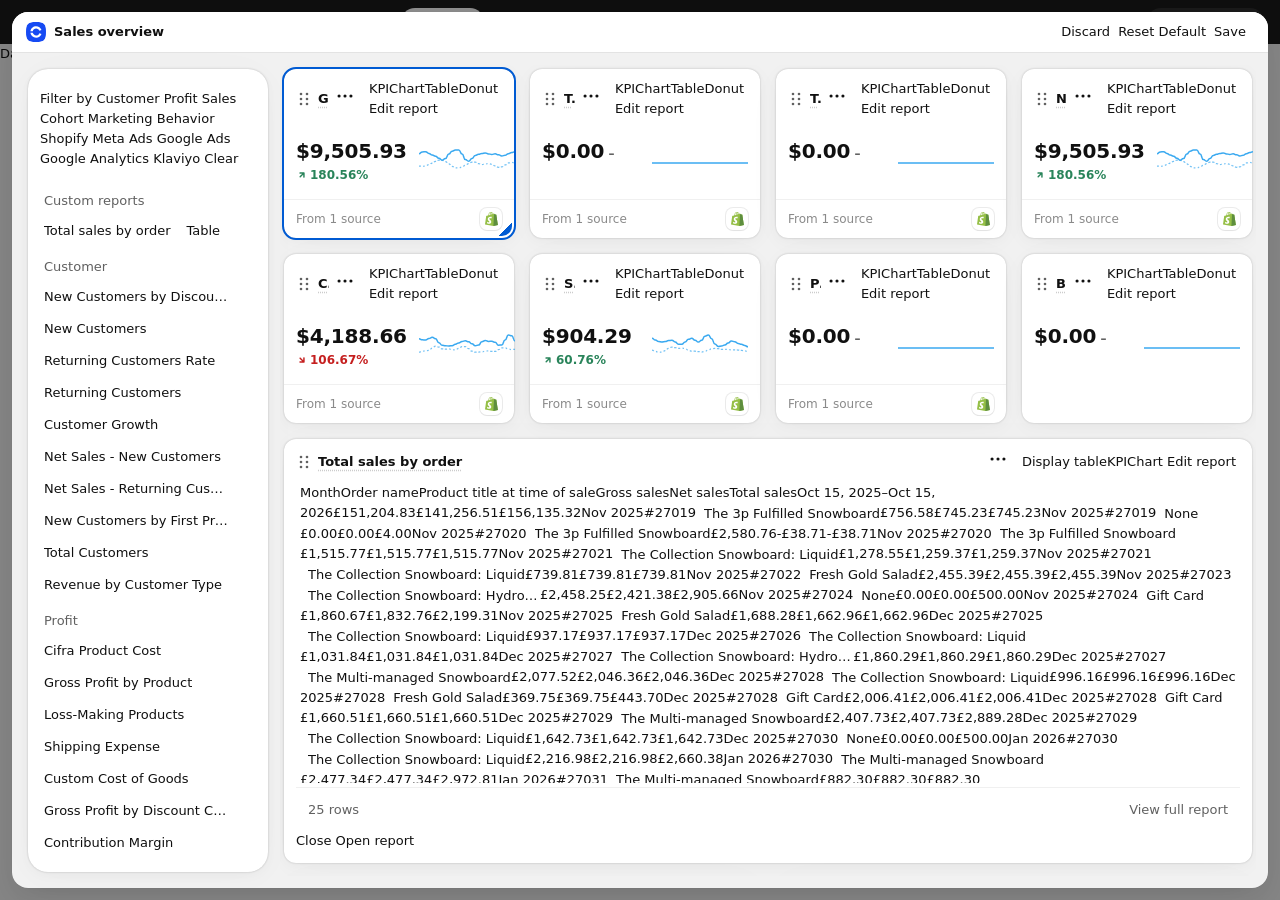
==== customize.html @ 4ffa0578 "Prototipo ENG-2308: widget Display table en dashboard Widget de tabla para custom reports con Polari" ====
<!doctype html>
<html lang="en">
<head>
<meta charset="utf-8">
<meta name="viewport" content="width=device-width, initial-scale=1">
<title>Dashboard · Customize</title>
<meta name="shopify-api-key" content="prototype">
<script src="https://cdn.shopify.com/shopifycloud/polaris-2.0-rc.js"></script>
<link rel="stylesheet" href="shared/cifra.css">
<link rel="stylesheet" href="shared/table-widget.css">
<script src="shared/cifra.js" defer></script>
<script src="shared/report-data.js" defer></script>
<script src="shared/table-widget.js" defer></script>
</head>
<body class="no-fade">

<!--
  ENG-2308 · Basado en el prototipo dashboard-customize.html.
  Nuevo: grupo "Custom reports" en la biblioteca con "Total sales by order" (visualización Display table).
  Al soltarlo en el grid se crea un widget de tabla; el menú "…" ofrece "Display table" solo para reportes
  configurados como tabla. El resize del widget cambia en vivo cuántas columnas se muestran (mínimo 4).
  En el editor el widget es solo preview (25 filas): no se abre s-modal porque el editor ya es un max modal.

  Pantalla: Dashboards › Customize (se abre desde el botón "Customize" del dashboard)
  En la app es un editor a pantalla completa → en 2.0 corresponde a un App Bridge max modal
  (ui-modal variant="max" + ui-title-bar con Discard / Reset Default / Save). Aquí se simula con un overlay.

  Nativo → s-search-field, s-button, s-popover + s-choice-list (filtro), s-menu por widget (Visualization / Edit report).
  Custom → panel de biblioteca con grupos y preview al hover, grid de 12 columnas, drag & drop (agregar y reordenar),
           resize por columnas, slots vacíos, estado seleccionado.

  Prototipo funcional: arrastra un reporte de la izquierda al grid, reordena con el ⠿, cambia el ancho con la esquina
  azul del widget seleccionado, quita con ✕, cambia la visualización desde "…". Save/Discard se activan al cambiar algo.
-->
<s-page heading="Sales overview" inlineSize="large">
  <s-link slot="breadcrumb-actions" href="index.html">Dashboards</s-link>
  <s-text color="subdued">Editor abierto encima del dashboard. Ciérralo con ✕ para volver.</s-text>
</s-page>

<div class="c-editor" role="dialog" aria-modal="true" aria-label="Customize Sales overview" data-custom="Dashboard editor (App Bridge max modal)">
  <div class="c-editor__frame">
    <div class="c-editor__bar">
      <div class="c-editor__title"><span class="c-editor__appicon" aria-hidden="true">C</span>Sales overview</div>
      <s-button id="btn-discard" disabled>Discard</s-button>
      <s-button id="btn-reset">Reset Default</s-button>
      <s-button id="btn-save" variant="primary" disabled>Save</s-button>
      <s-button variant="tertiary" icon="x" accessibilityLabel="Close" href="index.html"></s-button>
    </div>

    <div class="c-editor__body">
      <!-- Biblioteca de reportes -->
      <aside class="c-library" aria-label="Reports" data-custom="ReportLibrary">
        <div class="c-library__head">
          <s-search-field id="lib-search" label="Search reports" labelAccessibilityVisibility="exclusive" placeholder="Search"></s-search-field>
          <s-button icon="filter" accessibilityLabel="Filter reports" commandFor="lib-filter"></s-button>
          <s-popover id="lib-filter">
            <s-box padding="base">
              <s-stack gap="base">
                <s-text fontWeight="semibold">Filter by</s-text>
                <s-choice-list label="Categories" name="cat" multiple>
                  <s-choice value="customer">Customer</s-choice>
                  <s-choice value="profit">Profit</s-choice>
                  <s-choice value="sales">Sales</s-choice>
                  <s-choice value="cohort">Cohort</s-choice>
                  <s-choice value="marketing">Marketing</s-choice>
                  <s-choice value="behavior">Behavior</s-choice>
                </s-choice-list>
                <s-choice-list label="Data sources" name="src" multiple>
                  <s-choice value="shopify">Shopify</s-choice>
                  <s-choice value="meta">Meta Ads</s-choice>
                  <s-choice value="google-ads">Google Ads</s-choice>
                  <s-choice value="ga4">Google Analytics</s-choice>
                  <s-choice value="klaviyo">Klaviyo</s-choice>
                </s-choice-list>
                <s-stack direction="inline"><s-button variant="tertiary">Clear</s-button></s-stack>
              </s-stack>
            </s-box>
          </s-popover>
        </div>
        <div class="c-library__list" id="lib-list"></div>
      </aside>

      <!-- Grid -->
      <div class="c-canvasgrid" id="grid" data-custom="DashboardGrid (12 cols)"></div>
    </div>
  </div>
</div>

<div class="c-preview" id="preview" hidden role="tooltip"></div>

<script>
(function () {
  // ---------------------------------------------------------------- datos
  const LIBRARY = {
    'Custom reports': ['Total sales by order'],
    Customer: ['New Customers by Discount Code', 'New Customers', 'Returning Customers Rate', 'Returning Customers', 'Customer Growth', 'Net Sales - New Customers', 'Net Sales - Returning Customers', 'New Customers by First Product', 'Total Customers', 'Revenue by Customer Type'],
    Profit: ['Cifra Product Cost', 'Gross Profit by Product', 'Loss-Making Products', 'Shipping Expense', 'Custom Cost of Goods', 'Gross Profit by Discount Code', 'Contribution Margin'],
    Sales: ['Net Revenue', 'Gross Sales - Returning Customers', 'Discount Code Performance', 'AOV - Returning Customers', 'Average Units Per Order', 'Total Sales over Time', 'AOV - New Customers', 'Top Products', 'Total Returned Items', 'Total Ordered Items', 'Total Refunds', 'Net Sales by Discount Code', 'Returns & Refunds', 'Net Sales by Product Type'],
    Cohort: ['Customer Retention Cohorts', 'Customer LTV Cohorts'],
    Marketing: ['Meta Ads ROAS', 'Google Ads ROAS', 'New Customer Acquisition Cost', 'Klaviyo Campaigns', 'Klaviyo Events', 'Meta Ad Spend', 'Google Ads CPC', 'Customer Acquisition Cost (CAC)', 'Blended ROAS', 'Google Ads Conversions', 'Google Ads Clicks', 'Marketing Efficiency', 'Google Ads Spend'],
    Behavior: ['GA4 Engaged Sessions', 'GA4 Sessions', 'GA4 Bounce Rate'],
  };
  const DESCRIPTIONS = {
    'New Customers': 'Total number of customers who made their first purchase within the date range',
    'Returning Customers': 'Customers who placed more than one order within the date range',
    'Blended ROAS': 'Revenue divided by total ad spend across all connected ad platforms',
    'Top Products': 'Products ranked by net sales within the date range',
    'Total sales by order': 'Custom report · Display table. 8 metrics grouped by month, sale ID, order and product',
  };
  // Custom reports guardados con visualización "Display table"
  const TABLE_REPORTS = new Set(['Total sales by order']);
  const newWidget = (t) => TABLE_REPORTS.has(t)
    ? { id: ++uid, t, type: 'displayTable', tableReport: true, span: 8 }
    : { id: ++uid, t, v: '—', d: '', dir: 'flat', type: 'kpi', span: 3, seed: 30 + uid };

  const DEFAULT = [
    { t: 'Gross Sales', v: '$9,505.93', d: '↗ 180.56%', dir: 'up', type: 'kpi', span: 3, seed: 1 },
    { t: 'Total Discounts', v: '$0.00', d: '–', dir: 'flat', type: 'kpi', span: 3, flat: true },
    { t: 'Total Returns', v: '$0.00', d: '–', dir: 'flat', type: 'kpi', span: 3, flat: true },
    { t: 'Net Sales', v: '$9,505.93', d: '↗ 180.56%', dir: 'up', type: 'kpi', span: 3, seed: 1 },
    { t: 'Cost of Goods', v: '$4,188.66', d: '↘ 106.67%', dir: 'down', type: 'kpi', span: 3, seed: 3 },
    { t: 'Shipping Charged', v: '$904.29', d: '↗ 60.76%', dir: 'up', type: 'kpi', span: 3, seed: 5 },
    { t: 'Payment Gateway Fees', v: '$0.00', d: '–', dir: 'flat', type: 'kpi', span: 3, flat: true },
    { t: 'Blended Ad Spend', v: '$0.00', d: '–', dir: 'flat', type: 'kpi', span: 3, flat: true, nosource: true },
    { t: 'Total sales by order', type: 'displayTable', tableReport: true, span: 12 },
    { t: 'Gross Profit', v: '$5,317.28', d: '↗ 290.56%', dir: 'up', type: 'kpi', span: 6, seed: 7 },
    { t: 'Net Profit', v: '-$58,706.44', d: '↗ 7.02%', dir: 'up', type: 'kpi', span: 6, seed: 9 },
    { t: 'Gross Profit Margin', v: '55.9%', d: '↗ 39.40%', dir: 'up', type: 'chart', span: 6, seed: 11, suffix: '%' },
    { t: 'Net Profit Margin', v: '-617.5%', d: '↗ 66.86%', dir: 'up', type: 'chart', span: 6, seed: 13, suffix: '%' },
    { t: 'Discounts by Code', type: 'empty', span: 4 },
    { t: 'Payment Fees by Gateway', type: 'donut', span: 4, donut: [] },
    { t: 'Expenses by Category', v: '', d: '↗ 0.74%', dir: 'up', type: 'donut', span: 4, donut: [['payroll', 42572.71], ['rent', 11581.65], ['other', 8164.63], ['warehouse storage', 1011], ['software', 693.72]] },
  ];

  let state = JSON.parse(JSON.stringify(DEFAULT));
  let selected = 0;
  let uid = 0;
  let tables = [];
  state.forEach((w) => { w.id = ++uid; });

  const grid = document.getElementById('grid');
  const btnSave = document.getElementById('btn-save');
  const btnDiscard = document.getElementById('btn-discard');

  function setDirty(on) {
    btnSave.disabled = !on; btnDiscard.disabled = !on;
    if (on) { btnSave.removeAttribute('disabled'); btnDiscard.removeAttribute('disabled'); }
    else { btnSave.setAttribute('disabled', ''); btnDiscard.setAttribute('disabled', ''); }
  }

  const grip = '<svg width="10" height="14" viewBox="0 0 10 14" aria-hidden="true"><g fill="currentColor"><circle cx="2" cy="2" r="1.3"/><circle cx="8" cy="2" r="1.3"/><circle cx="2" cy="7" r="1.3"/><circle cx="8" cy="7" r="1.3"/><circle cx="2" cy="12" r="1.3"/><circle cx="8" cy="12" r="1.3"/></g></svg>';

  // ---------------------------------------------------------------- render
  function body(w) {
    const delta = w.d ? `<span class="c-delta c-delta--${w.dir}">${w.d}</span>` : '';
    if (w.type === 'displayTable') return `<div data-tw-slot="${w.id}"></div>`;
    if (w.type === 'empty' || (w.type === 'donut' && w.donut && !w.donut.length)) return `<div class="c-chart-empty">No data found for this date range</div>`;
    if (w.type === 'donut') return `<div style="text-align:center;margin-bottom:4px">${delta}</div><span data-donut='${JSON.stringify(w.donut || [["A", 60], ["B", 25], ["C", 15]])}'></span>`;
    if (w.type === 'table') return `<s-table><s-table-header-row><s-table-header listSlot="primary">Day</s-table-header><s-table-header format="numeric">${w.t}</s-table-header></s-table-header-row><s-table-body>
        <s-table-row><s-table-cell>Oct 11</s-table-cell><s-table-cell>${w.v || '—'}</s-table-cell></s-table-row>
        <s-table-row><s-table-cell>Oct 10</s-table-cell><s-table-cell>—</s-table-cell></s-table-row>
        <s-table-row><s-table-cell>Oct 9</s-table-cell><s-table-cell>—</s-table-cell></s-table-row></s-table-body></s-table>`;
    if (w.type === 'chart') return `<div class="c-row" style="margin-bottom:4px"><span class="c-kpi__value c-kpi__value--large">${w.v || '—'}</span>${delta}</div>
        <span data-line="rand:${w.seed || 21}:30:45:35" data-prev="rand:${(w.seed || 21) + 1}:30:30:30" data-labels='["Sep 12","Sep 27","Oct 11"]' data-suffix="${w.suffix || ''}"></span>`;
    const spark = w.flat ? '[0,0,0,0,0,0,0,0]' : `rand:${w.seed || 21}`;
    return `<div class="c-kpi__row"><span><span class="c-kpi__value">${w.v || '—'}</span> ${delta}</span><span data-spark="${spark}"${w.flat ? '' : ` data-prev="rand:${(w.seed || 21) + 1}:30:60:30"`}></span></div>`;
  }

  function render() {
    grid.innerHTML = state.map((w, i) => `
      <article class="c-widget" style="--span:${w.span}" data-i="${i}" aria-selected="${i === selected}" tabindex="0">
        <div class="c-widget__head">
          <span class="c-grip" data-grip title="Drag to reorder">${grip}</span>
          <h3 class="c-card__title">${w.t}</h3>
          <s-clickable commandFor="wmenu-${w.id}" accessibilityLabel="Widget options" padding="small-200" borderRadius="base"><i class="c-icon-mask c-icon-mask--menu-horizontal" aria-hidden="true"></i></s-clickable>
          <s-menu id="wmenu-${w.id}" accessibilityLabel="Widget options">
            <s-section heading="Visualization">
              ${(w.tableReport ? ['displayTable', 'kpi', 'chart'] : ['kpi', 'chart', 'table', 'donut']).map((v) => `<s-button data-viz="${v}" data-i="${i}" icon="${w.type === v ? 'check' : ''}">${{ kpi: 'KPI', chart: 'Chart', table: 'Table', donut: 'Donut', displayTable: 'Display table' }[v]}</s-button>`).join('')}
            </s-section>
            <s-section heading="Metrics">
              <s-button icon="chart-line" href="#">Edit report</s-button>
            </s-section>
          </s-menu>
          <s-button variant="tertiary" icon="x" accessibilityLabel="Remove ${w.t}" data-remove="${i}"></s-button>
        </div>
        <div class="c-widget__body">${body(w)}</div>
        ${w.type === 'empty' || w.type === 'displayTable' || (w.donut && !w.donut.length) || w.nosource ? '' : '<footer class="c-card__footer c-card__footer--source"><span class="c-card__sources">From 1 source</span><span class="c-source" data-source="shopify" role="img" aria-label="Shopify" title="Shopify"></span></footer>'}
        <span class="c-widget__resize" data-resize="${i}" title="Drag to resize"></span>
      </article>`).join('') + Array.from({ length: 60 }, () => '<span class="c-slot" aria-hidden="true"></span>').join('');

    tables.forEach((t) => t.destroy());
    tables = [...grid.querySelectorAll('[data-tw-slot]')].map((slot) => CifraTableWidget.mount(slot, { mode: 'A', editable: true }));
    grid.querySelectorAll('[data-spark]').forEach(CifraCharts.sparkline);
    grid.querySelectorAll('[data-line]').forEach(CifraCharts.lineChart);
    grid.querySelectorAll('[data-donut]').forEach(CifraCharts.donut);
    CifraAssets.hydrate(grid);
  }

  function renderLibrary(q = '') {
    const list = document.getElementById('lib-list');
    q = q.trim().toLowerCase();
    list.innerHTML = Object.entries(LIBRARY).map(([group, items]) => {
      const f = items.filter((n) => n.toLowerCase().includes(q));
      if (!f.length) return '';
      return `<div class="c-library__group">${group}</div>` + f.map((n) => `<div class="c-library__item" draggable="true" data-report="${n}" title="${n}"><span>${n}</span>${TABLE_REPORTS.has(n) ? '<s-badge icon="table">Table</s-badge>' : ''}<span class="c-grip">${grip}</span></div>`).join('');
    }).join('') || '<s-text color="subdued">No reports match.</s-text>';
  }

  // ---------------------------------------------------------------- interacción
  grid.addEventListener('click', (e) => {
    const rm = e.target.closest('[data-remove]');
    if (rm) { state.splice(+rm.dataset.remove, 1); selected = -1; setDirty(true); render(); return; }
    const viz = e.target.closest('[data-viz]');
    if (viz) { const w = state[+viz.dataset.i]; w.type = viz.dataset.viz; if (w.type === 'donut' && !w.donut) w.donut = [['Shopify', 70], ['Meta', 20], ['Google', 10]]; setDirty(true); render(); return; }
    const card = e.target.closest('.c-widget');
    if (card) { selected = +card.dataset.i; grid.querySelectorAll('.c-widget').forEach((c) => c.setAttribute('aria-selected', String(c === card))); }
  });

  // Reordenar (arrastrando desde el ⠿) y agregar desde la biblioteca
  let dragFrom = null;
  grid.addEventListener('pointerdown', (e) => {
    const g = e.target.closest('[data-grip]');
    if (g) g.closest('.c-widget').setAttribute('draggable', 'true');
  });
  grid.addEventListener('dragstart', (e) => {
    const card = e.target.closest('.c-widget');
    if (!card) return;
    dragFrom = +card.dataset.i; card.classList.add('is-dragging');
    e.dataTransfer.setData('text/plain', 'widget'); e.dataTransfer.effectAllowed = 'move';
  });
  grid.addEventListener('dragend', () => { grid.querySelectorAll('.c-widget').forEach((c) => { c.classList.remove('is-dragging', 'is-over'); c.removeAttribute('draggable'); }); dragFrom = null; grid.classList.remove('is-dropping'); });
  grid.addEventListener('dragover', (e) => {
    e.preventDefault();
    grid.classList.add('is-dropping');
    grid.querySelectorAll('.c-widget.is-over').forEach((c) => c.classList.remove('is-over'));
    const over = e.target.closest('.c-widget'); if (over) over.classList.add('is-over');
  });
  grid.addEventListener('dragleave', (e) => { if (!grid.contains(e.relatedTarget)) grid.classList.remove('is-dropping'); });
  grid.addEventListener('drop', (e) => {
    e.preventDefault(); grid.classList.remove('is-dropping');
    const over = e.target.closest('.c-widget');
    const to = over ? +over.dataset.i : state.length;
    const report = e.dataTransfer.getData('application/x-report');
    if (report) {
      state.splice(to, 0, newWidget(report));
      selected = to;
    } else if (dragFrom !== null && dragFrom !== to) {
      const [w] = state.splice(dragFrom, 1);
      state.splice(to > dragFrom ? to - 1 : to, 0, w);
      selected = state.indexOf(w);
    } else return;
    setDirty(true); render();
  });

  const lib = document.getElementById('lib-list');
  lib.addEventListener('dragstart', (e) => {
    const it = e.target.closest('[data-report]'); if (!it) return;
    e.dataTransfer.setData('application/x-report', it.dataset.report); e.dataTransfer.effectAllowed = 'copy';
    preview.hidden = true;
  });
  // Doble clic agrega al final (alternativa accesible al drag)
  lib.addEventListener('dblclick', (e) => {
    const it = e.target.closest('[data-report]'); if (!it) return;
    state.push(newWidget(it.dataset.report));
    selected = state.length - 1; setDirty(true); render();
    grid.lastElementChild && grid.querySelector(`[data-i="${selected}"]`).scrollIntoView({ block: 'nearest' });
  });

  // Preview al pasar el mouse
  const preview = document.getElementById('preview');
  lib.addEventListener('mouseover', (e) => {
    const it = e.target.closest('[data-report]'); if (!it) return;
    const n = it.dataset.report, r = it.getBoundingClientRect();
    preview.innerHTML = `<s-stack gap="small"><s-text fontWeight="semibold">${n}</s-text><s-text color="subdued">${DESCRIPTIONS[n] || n + ' for the selected date range'}</s-text><span data-line="rand:${n.length}:24:50:30" data-labels="[]"></span><s-stack direction="inline" justifyContent="space-between" alignItems="center"><s-text color="subdued">From 1 source:</s-text><span class="c-source" aria-label="Shopify">S</span></s-stack></s-stack>`;
    preview.querySelectorAll('[data-line]').forEach(CifraCharts.lineChart);
    CifraAssets.hydrate(preview);
    preview.style.left = (r.right + 8) + 'px';
    preview.style.top = Math.min(r.top - 10, innerHeight - 220) + 'px';
    preview.hidden = false;
  });
  lib.addEventListener('mouseleave', () => { preview.hidden = true; });

  // Resize por columnas
  grid.addEventListener('pointerdown', (e) => {
    const h = e.target.closest('[data-resize]'); if (!h) return;
    e.preventDefault();
    const i = +h.dataset.resize, card = h.closest('.c-widget');
    const left = card.getBoundingClientRect().left;
    const col = (grid.clientWidth + 16) / 12;
    const move = (ev) => {
      const span = Math.max(2, Math.min(12, Math.round((ev.clientX - left + 16) / col)));
      if (span !== state[i].span) { state[i].span = span; card.style.setProperty('--span', span); setDirty(true); }
    };
    const up = () => { removeEventListener('pointermove', move); removeEventListener('pointerup', up); render(); };
    addEventListener('pointermove', move); addEventListener('pointerup', up);
  });

  // Buscar
  document.getElementById('lib-search').addEventListener('input', (e) => renderLibrary(e.target.value || ''));

  // Barra de acciones
  const reset = () => { state = JSON.parse(JSON.stringify(DEFAULT)); state.forEach((w) => { w.id = ++uid; }); selected = 0; render(); };
  document.getElementById('btn-reset').addEventListener('click', () => { reset(); setDirty(true); });
  btnDiscard.addEventListener('click', () => { reset(); setDirty(false); });
  btnSave.addEventListener('click', () => { setDirty(false); });

  document.addEventListener('DOMContentLoaded', () => { renderLibrary(); render(); });
})();
</script>
</body>
</html>
---- shared/cifra.css ----
/*
  Cifra · componentes custom sobre Polaris Web Components 2.0-rc
  ----------------------------------------------------------------
  Todo lo que NO existe como <s-*> vive aquí, con clases .c-*.
  Los valores replican lo que renderiza polaris-2.0-rc.js en Admin Next
  (medido con getComputedStyle sobre los componentes reales).
  Cada bloque custom lleva data-custom="Nombre" en el HTML para poder
  resaltarlo con el botón "Resaltar custom" de la barra de prototipos.
*/

:root {
  /* Superficies y texto (Admin Next) */
  --c-bg: #f1f1f1;
  --c-surface: #ffffff;
  --c-surface-hover: #f7f7f7;
  --c-surface-subdued: #f3f3f3;
  --c-fill-secondary: #ebebeb;
  --c-fill-secondary-hover: #e3e3e3;
  --c-text: #101010;
  --c-text-secondary: #616161;
  --c-text-tertiary: #8a8a8a;
  --c-border: #e3e3e3;
  --c-border-strong: #cccccc;

  /* Tono de variaciones */
  --c-positive: #29845a;
  --c-negative: #c51f1f;

  /* Gráficas (paleta Cifra actual) */
  --c-chart-1: #3aa9f0;
  --c-chart-2: #5b3fd6;
  --c-chart-3: #4a6ff0;
  --c-chart-4: #e0448f;
  --c-chart-5: #36c2b4;
  --c-chart-grid: #ececec;
  --c-chart-area: rgba(58, 169, 240, 0.10);

  /* Forma */
  --c-radius-card: 20px;
  --c-radius-control: 9999px;
  --c-radius-inner: 12px;
  --c-radius-small: 8px;
  --c-shadow-card: rgba(0,0,0,.24) 0 0 2px 0, rgba(0,0,0,.02) 0 2px 12px 0, rgba(0,0,0,.02) 0 4px 16px 0, rgba(0,0,0,.02) 0 4px 48px 0;
  --c-shadow-popover: rgba(0,0,0,.2) 0 0 1px 0, rgba(0,0,0,.08) 0 8px 24px -4px, rgba(0,0,0,.08) 0 16px 40px -8px;

  /* Tipografía */
  --c-font: ShopifyInter, ui-sans-serif, system-ui, -apple-system, "Segoe UI", sans-serif;
  --c-fs-small: 12px;
  --c-fs-base: 13px;
  --c-fs-kpi: 20px;
  --c-fs-kpi-large: 28px;
}

* { box-sizing: border-box; }
html, body { margin: 0; }
body {
  background: var(--c-bg);
  color: var(--c-text);
  font-family: var(--c-font);
  font-size: var(--c-fs-base);
  line-height: 20px;
  -webkit-font-smoothing: antialiased;
}

/* ------------------------------------------------------------------ */
/* Barra de prototipos (NO es parte de la app)                         */
/* ------------------------------------------------------------------ */
.proto-bar {
  position: sticky; top: 0; z-index: 50;
  display: flex; align-items: center; gap: 4px; flex-wrap: wrap;
  padding: 8px 16px;
  background: #1a1a1a; color: #fff;
  font-size: 12px;
}
.proto-bar strong { margin-right: 12px; font-weight: 600; }
.proto-bar a {
  color: #cfcfcf; text-decoration: none;
  padding: 4px 10px; border-radius: 9999px;
}
.proto-bar a:hover { background: #2e2e2e; color: #fff; }
.proto-bar a[aria-current="page"] { background: #fff; color: #101010; }
.proto-bar .spacer { flex: 1; }
.proto-bar button {
  font: inherit; color: #fff; background: #2e2e2e; border: 0;
  padding: 4px 10px; border-radius: 9999px; cursor: pointer;
}
.proto-bar button[aria-pressed="true"] { background: #e5484d; }

body.show-custom [data-custom] {
  outline: 2px dashed #e5484d;
  outline-offset: 2px;
  position: relative;
}
body.show-custom [data-custom]::before {
  content: "custom · " attr(data-custom);
  position: absolute; top: -10px; left: 10px; z-index: 5;
  background: #e5484d; color: #fff;
  font: 600 10px/16px var(--c-font);
  padding: 0 6px; border-radius: 4px; white-space: nowrap;
  pointer-events: none;
}

/* ------------------------------------------------------------------ */
/* Card custom (para cuando s-section no alcanza: header/footer propio) */
/* ------------------------------------------------------------------ */
.c-card {
  background: var(--c-surface);
  border-radius: var(--c-radius-card);
  box-shadow: var(--c-shadow-card);
  overflow: hidden;
  min-width: 0;
}
.c-card { display: flex; flex-direction: column; }
.c-card__body { padding: 16px; flex: 1; }
.c-card__footer {
  display: flex; align-items: center; justify-content: space-between;
  padding: 10px 16px;
  border-top: 1px solid var(--c-border);
  color: var(--c-text-secondary);
}
.c-card__title {
  margin: 0; font-size: var(--c-fs-base); font-weight: 600;
  text-decoration: underline dotted var(--c-border-strong);
  text-underline-offset: 4px;
}

/* ------------------------------------------------------------------ */
/* Botón-píldora custom (trigger de pickers con contenido propio)       */
/* ------------------------------------------------------------------ */
.c-pill {
  display: inline-flex; align-items: center; gap: 6px;
  height: 28px; padding: 4px 12px 4px 8px;
  border: 0; border-radius: var(--c-radius-control);
  background: var(--c-fill-secondary); color: var(--c-text);
  font: 500 var(--c-fs-small)/16px var(--c-font);
  cursor: pointer; white-space: nowrap;
}
.c-pill:hover { background: var(--c-fill-secondary-hover); }
.c-pill svg { width: 16px; height: 16px; flex: none; }

/* ------------------------------------------------------------------ */
/* Tabs                                                                 */
/* ------------------------------------------------------------------ */
.c-tabs { display: flex; gap: 2px; flex-wrap: wrap; }
.c-tabs__tab {
  display: inline-flex; align-items: center; gap: 4px;
  height: 28px; padding: 4px 12px;
  border: 0; border-radius: var(--c-radius-control);
  background: transparent; color: var(--c-text-secondary);
  font: 500 var(--c-fs-small)/16px var(--c-font);
  cursor: pointer;
}
.c-tabs__tab:hover { background: var(--c-fill-secondary); color: var(--c-text); }
.c-tabs__tab[aria-selected="true"] { background: var(--c-fill-secondary); color: var(--c-text); }
.c-tabs__tab svg { width: 14px; height: 14px; }

/* ------------------------------------------------------------------ */
/* Segmented control                                                    */
/* ------------------------------------------------------------------ */
.c-segmented {
  display: grid; grid-auto-flow: column; grid-auto-columns: 1fr;
  padding: 2px; gap: 2px;
  background: var(--c-surface-subdued);
  border-radius: var(--c-radius-control);
}
.c-segmented button {
  height: 28px; border: 0; border-radius: var(--c-radius-control);
  background: transparent; color: var(--c-text-secondary);
  font: 500 var(--c-fs-small)/16px var(--c-font); cursor: pointer;
}
.c-segmented button[aria-pressed="true"] {
  background: var(--c-surface); color: var(--c-text);
  box-shadow: rgba(0,0,0,.12) 0 1px 2px, rgba(0,0,0,.06) 0 0 0 1px;
}

/* ------------------------------------------------------------------ */
/* Barra de filtros (fecha / comparación / moneda)                      */
/* ------------------------------------------------------------------ */
.c-filterbar {
  display: flex; align-items: center; gap: 8px; flex-wrap: wrap;
}
.c-filterbar__meta { margin-left: auto; color: var(--c-text-secondary); font-size: var(--c-fs-small); }

/* ------------------------------------------------------------------ */
/* Popover custom (date range picker)                                   */
/* ------------------------------------------------------------------ */
.c-popover-anchor { position: relative; display: inline-block; }
.c-popover {
  position: absolute; top: calc(100% + 6px); left: 0; z-index: 40;
  background: var(--c-surface);
  border-radius: 16px;
  box-shadow: var(--c-shadow-popover);
  display: none;
}
.c-popover[data-open="true"] { display: block; }

.c-daterange { display: grid; grid-template-columns: 180px auto; }
.c-daterange__presets {
  border-right: 1px solid var(--c-border);
  padding: 6px; max-height: 340px; overflow: auto;
}
.c-daterange__presets button {
  display: flex; justify-content: space-between; align-items: center;
  width: 100%; height: 32px; padding: 0 10px;
  border: 0; border-radius: var(--c-radius-small); background: transparent;
  font: 400 var(--c-fs-base)/20px var(--c-font); color: var(--c-text);
  text-align: left; cursor: pointer;
}
.c-daterange__presets button:hover { background: var(--c-surface-hover); }
.c-daterange__presets button[aria-pressed="true"] { background: var(--c-surface-subdued); font-weight: 600; }
.c-daterange__presets hr { border: 0; border-top: 1px solid var(--c-border); margin: 6px 4px; }
.c-daterange__main { padding: 12px 16px; min-width: 300px; }
.c-daterange__footer {
  display: flex; justify-content: flex-end; gap: 8px;
  padding: 10px 16px; border-top: 1px solid var(--c-border);
  grid-column: 1 / -1;
}

/* ------------------------------------------------------------------ */
/* KPI card (dashboard / home)                                          */
/* ------------------------------------------------------------------ */
.c-kpi__row { display: flex; align-items: center; justify-content: space-between; gap: 12px; margin-top: 10px; }
.c-kpi__value { font-size: var(--c-fs-kpi); line-height: 28px; font-weight: 600; letter-spacing: -0.2px; font-variant-numeric: tabular-nums; }
.c-kpi__value--large { font-size: var(--c-fs-kpi-large); line-height: 36px; }
.c-delta { display: inline-flex; align-items: center; gap: 2px; font-size: var(--c-fs-small); font-weight: 600; font-variant-numeric: tabular-nums; }
.c-delta--up { color: var(--c-positive); }
.c-delta--down { color: var(--c-negative); }
.c-delta--flat { color: var(--c-text-secondary); }
.c-delta svg { width: 12px; height: 12px; }
.c-spark { width: 96px; height: 28px; flex: none; }

/* KPI compacto del Home */
.c-kpistrip { display: flex; justify-content: center; gap: 40px; flex-wrap: wrap; }
.c-kpistrip__item { text-align: center; }
.c-kpistrip__label { color: var(--c-text-secondary); font-size: var(--c-fs-small); }
.c-kpistrip__row { display: flex; align-items: center; gap: 6px; font-weight: 600; font-variant-numeric: tabular-nums; }
.c-kpistrip .c-spark { width: 36px; height: 14px; }

/* ------------------------------------------------------------------ */
/* Gráficas (SVG generado por cifra.js)                                 */
/* ------------------------------------------------------------------ */
.c-chart { width: 100%; height: 220px; display: block; }
.c-chart text { font: 11px var(--c-font); fill: var(--c-text-secondary); }
.c-legend { display: flex; gap: 16px; justify-content: center; flex-wrap: wrap; color: var(--c-text-secondary); font-size: var(--c-fs-small); margin-top: 6px; }
.c-legend__swatch { display: inline-block; width: 8px; height: 8px; border-radius: 50%; margin-right: 6px; }
.c-legend__dash { display: inline-block; width: 14px; border-top: 2px dashed var(--c-chart-1); margin-right: 6px; vertical-align: middle; }

.c-donut { display: grid; justify-items: center; gap: 12px; }
.c-donut svg { width: 180px; height: 180px; }
.c-donut__total { font: 600 18px var(--c-font); fill: var(--c-text); }
.c-donut__list { width: 100%; display: grid; gap: 4px; }
.c-donut__list div { display: grid; grid-template-columns: auto 1fr auto 40px; gap: 8px; align-items: center; }
.c-donut__list span:nth-child(3), .c-donut__list span:nth-child(4) { text-align: right; font-variant-numeric: tabular-nums; }
.c-donut__list span:nth-child(3) { font-weight: 600; }
.c-donut__list span:nth-child(4) { color: var(--c-text-secondary); }

/* ------------------------------------------------------------------ */
/* Tabla de reporte (sticky header + 1ra columna, totales, orden)       */
/* ------------------------------------------------------------------ */
.c-datatable {
  overflow: auto; max-height: 520px;
  border-radius: var(--c-radius-card);
  background: var(--c-surface);
  box-shadow: var(--c-shadow-card);
}
.c-datatable table { border-collapse: separate; border-spacing: 0; width: max-content; min-width: 100%; font-variant-numeric: tabular-nums; }
.c-datatable th, .c-datatable td {
  padding: 8px 16px; text-align: right; white-space: nowrap;
  border-bottom: 1px solid var(--c-border);
  background: var(--c-surface);
}
.c-datatable th:first-child, .c-datatable td:first-child {
  position: sticky; left: 0; z-index: 1; text-align: left;
  border-right: 1px solid var(--c-border); min-width: 220px;
}
.c-datatable thead th {
  position: sticky; top: 0; z-index: 2;
  font-weight: 500; color: var(--c-text-secondary); background: var(--c-surface);
  height: 40px;
}
.c-datatable thead th:first-child { z-index: 3; }
.c-datatable thead button {
  all: unset; cursor: pointer; display: inline-flex; align-items: center; gap: 4px;
}
.c-datatable thead button:hover { color: var(--c-text); }
.c-datatable thead button svg { width: 14px; height: 14px; opacity: .35; }
.c-datatable thead th[aria-sort] button { color: var(--c-text); }
.c-datatable thead th[aria-sort] button svg { opacity: 1; }
.c-datatable tr.c-total td { background: var(--c-surface-subdued); font-weight: 600; vertical-align: top; }
.c-datatable tr.c-total td:first-child { color: var(--c-text); }
.c-datatable tbody tr:not(.c-total):hover td { background: var(--c-surface-hover); }
.c-datatable .c-sub { display: block; color: var(--c-text-secondary); font-weight: 400; }
.c-datatable td .c-delta { display: flex; justify-content: flex-end; }
.c-datatable td:first-child .c-sub { font-weight: 400; }

/* ------------------------------------------------------------------ */
/* Panel lateral de configuración de reporte                           */
/* ------------------------------------------------------------------ */
.c-config { display: grid; gap: 10px; }
.c-config__block {
  border: 1px solid var(--c-border); border-radius: var(--c-radius-inner);
  overflow: hidden;
}
.c-config__head {
  display: flex; justify-content: space-between; align-items: center;
  padding: 8px 12px; background: var(--c-surface-subdued); font-weight: 600;
}
.c-config__item {
  display: flex; justify-content: space-between; align-items: center;
  padding: 7px 12px; border-top: 1px solid var(--c-border);
}
.c-config__item:hover { background: var(--c-surface-hover); }

/* ------------------------------------------------------------------ */
/* Layout reporte con panel (grid principal + aside)                    */
/* ------------------------------------------------------------------ */
.c-split { display: grid; grid-template-columns: minmax(0, 1fr) 300px; gap: 16px; align-items: start; }
@media (max-width: 900px) { .c-split { grid-template-columns: 1fr; } }

/* ------------------------------------------------------------------ */
/* Settings: menú lateral                                               */
/* ------------------------------------------------------------------ */
.c-settings { display: grid; grid-template-columns: 220px minmax(0, 1fr); gap: 16px; align-items: start; }
@media (max-width: 760px) { .c-settings { grid-template-columns: 1fr; } }
.c-sidenav { padding: 6px; }
.c-sidenav a {
  display: flex; align-items: center; gap: 8px;
  padding: 6px 10px; border-radius: var(--c-radius-small);
  color: var(--c-text); text-decoration: none; font-weight: 500;
}
.c-sidenav a:hover { background: var(--c-surface-hover); }
.c-sidenav a[aria-current="page"] { background: var(--c-surface-subdued); }
.c-sidenav svg { width: 16px; height: 16px; color: var(--c-text-secondary); }

/* ------------------------------------------------------------------ */
/* Home                                                                 */
/* ------------------------------------------------------------------ */
.c-hero { text-align: center; padding: 28px 0 8px; }
.c-hero h2 { margin: 0; font-size: 26px; line-height: 32px; font-weight: 600; color: var(--c-text-tertiary); }
.c-hero p { margin: 0; font-size: 26px; line-height: 32px; font-weight: 600; }
.c-prompt {
  display: flex; align-items: center; gap: 8px;
  max-width: 640px; margin: 20px auto 8px; padding: 6px 6px 6px 12px;
  background: var(--c-surface); border-radius: var(--c-radius-control);
  box-shadow: var(--c-shadow-card);
}
.c-prompt input {
  flex: 1; border: 0; outline: 0; background: transparent;
  font: 400 var(--c-fs-base)/20px var(--c-font); color: var(--c-text);
}
.c-prompt__logo { width: 22px; height: 22px; border-radius: 6px; background: #2f6cf6; display: grid; place-items: center; color: #fff; font: 700 12px var(--c-font); }
.c-illustration {
  width: 120px; height: 96px; border-radius: 16px;
  background: linear-gradient(135deg, #e7ecff, #c9d4ff);
  display: grid; place-items: center; color: #4a6ff0;
}
.c-illustration svg { width: 48px; height: 48px; }

/* ------------------------------------------------------------------ */
/* Skeleton                                                             */
/* ------------------------------------------------------------------ */
.c-skeleton {
  display: block; height: 12px; border-radius: 6px;
  background: linear-gradient(90deg, #ececec 25%, #f6f6f6 37%, #ececec 63%);
  background-size: 400% 100%;
  animation: c-shimmer 1.4s ease infinite;
}
@keyframes c-shimmer { 0% { background-position: 100% 50%; } 100% { background-position: 0 50%; } }
@media (prefers-reduced-motion: reduce) { .c-skeleton { animation: none; } }

/* ------------------------------------------------------------------ */
/* Utilidades                                                           */
/* ------------------------------------------------------------------ */
.c-grid-4 { display: grid; grid-template-columns: repeat(4, minmax(0, 1fr)); gap: 16px; }
.c-grid-3 { display: grid; grid-template-columns: repeat(3, minmax(0, 1fr)); gap: 16px; }
.c-grid-2 { display: grid; grid-template-columns: repeat(2, minmax(0, 1fr)); gap: 16px; }
@media (max-width: 1000px) { .c-grid-4 { grid-template-columns: repeat(2, minmax(0, 1fr)); } .c-grid-3 { grid-template-columns: 1fr; } }
@media (max-width: 640px) { .c-grid-4, .c-grid-2 { grid-template-columns: 1fr; } }
.c-muted { color: var(--c-text-secondary); }
.c-section-label { color: var(--c-text-secondary); font-weight: 500; margin: 20px 0 8px; }
.c-stack { display: grid; gap: 16px; }
[data-tabpanel][hidden] { display: none !important; }
s-page > [slot="unused"] { display: none !important; }
.c-row { display: flex; align-items: center; gap: 8px; }
.c-row--between { justify-content: space-between; }
.c-source { width: 24px; height: 24px; border-radius: 6px; background: #95bf47; display: grid; place-items: center; color: #fff; font: 700 11px var(--c-font); }

/* ------------------------------------------------------------------ */
/* Metric tree: canvas, nodos, conectores con operador, zoom            */
/* ------------------------------------------------------------------ */
.c-canvas {
  position: relative; overflow: auto;
  height: 600px; border-radius: var(--c-radius-card);
  background-color: #f1f1f1;
  background-image: radial-gradient(#d4d4d4 1px, transparent 1px);
  background-size: 16px 16px;
}
.c-canvas__stage { padding: 48px; width: max-content; transform-origin: 0 0; transition: transform .15s ease; }
.c-canvas__zoom {
  position: absolute; left: 16px; bottom: 16px; z-index: 2;
  display: flex; align-items: center; gap: 2px; padding: 2px;
  background: var(--c-surface); border-radius: var(--c-radius-small); box-shadow: var(--c-shadow-card);
}
.c-canvas__zoom button { all: unset; cursor: pointer; width: 28px; height: 28px; display: grid; place-items: center; border-radius: 6px; color: var(--c-text-secondary); }
.c-canvas__zoom button:hover { background: var(--c-surface-hover); color: var(--c-text); }
.c-canvas__zoom span { min-width: 44px; text-align: center; font-size: var(--c-fs-small); }
.c-canvas__panel { position: absolute; top: 16px; right: 16px; z-index: 2; width: 240px; max-height: calc(100% - 32px); overflow: auto; }
.c-canvas__panel[hidden] { display: none; }

.c-tree, .c-tree ul { list-style: none; margin: 0; }
.c-tree { padding: 0; }
.c-tree li { position: relative; display: flex; align-items: center; padding: 6px 0; }
.c-tree ul { position: relative; padding: 0 0 0 56px; display: flex; flex-direction: column; }
/* línea del padre hacia los hijos */
.c-tree ul::before { content: ""; position: absolute; left: 0; top: 50%; width: 28px; border-top: 1px solid var(--c-border-strong); }
/* rama horizontal de cada hijo */
.c-tree ul > li::before { content: ""; position: absolute; left: -28px; top: 50%; width: 28px; border-top: 1px solid var(--c-border-strong); }
/* tronco vertical */
.c-tree ul > li::after { content: ""; position: absolute; left: -28px; top: 0; bottom: 0; border-left: 1px solid var(--c-border-strong); }
.c-tree ul > li:first-child::after { top: 50%; }
.c-tree ul > li:last-child::after { bottom: 50%; }
.c-tree ul > li:only-child::after { display: none; }

.c-tree__op {
  position: absolute; left: -28px; top: 50%; z-index: 1;
  transform: translate(-50%, -50%);
  width: 22px; height: 22px; border-radius: 6px;
  display: grid; place-items: center;
  background: var(--c-surface); border: 1px solid var(--c-border-strong); box-shadow: rgba(0,0,0,.08) 0 1px 2px;
  font: 600 11px/1 var(--c-font); color: var(--c-text-secondary);
}
.c-tree__node {
  min-width: 200px; padding: 10px 12px;
  background: var(--c-surface); border-radius: var(--c-radius-inner);
  box-shadow: var(--c-shadow-card);
  display: grid; grid-template-columns: 1fr auto; align-items: end; gap: 2px 12px;
  margin-right: 0;
}
.c-tree__node--root { min-width: 220px; }
.c-tree__node--wide { min-width: 300px; }
.c-tree__label { grid-column: 1 / -1; color: var(--c-text-secondary); font-size: var(--c-fs-small); }
.c-tree__value { font-size: 18px; line-height: 24px; font-weight: 600; font-variant-numeric: tabular-nums; }
.c-tree__node .c-source { width: 18px; height: 18px; font-size: 9px; border-radius: 4px; }
.c-tree__node .c-delta { grid-column: 1 / -1; }

.c-metriclist__group { color: var(--c-text-secondary); font-size: var(--c-fs-small); padding: 8px 8px 2px; }
.c-metriclist button {
  all: unset; box-sizing: border-box; cursor: pointer; display: flex; justify-content: space-between; align-items: center;
  width: 100%; padding: 6px 8px; border-radius: var(--c-radius-small);
}
.c-metriclist button:hover { background: var(--c-surface-hover); }
.c-metriclist button[aria-pressed="true"] { background: var(--c-surface-subdued); font-weight: 600; }

/* ------------------------------------------------------------------ */
/* Settings (layout real: centrado ~950px, nav 1/3 + contenido 2/3)     */
/* ------------------------------------------------------------------ */
.c-settings2 {
  display: grid; grid-template-columns: minmax(0, 1fr) minmax(0, 2fr);
  gap: 16px; align-items: start;
  max-width: 950px; margin: 0 auto; padding-top: 20px;
}
@media (max-width: 760px) { .c-settings2 { grid-template-columns: 1fr; } }
.c-settingsnav { padding: 6px; display: grid; gap: 2px; }
.c-settingsnav a {
  display: flex; align-items: center; gap: 10px;
  height: 32px; padding: 0 10px; border-radius: var(--c-radius-small);
  color: var(--c-text); text-decoration: none; font-weight: 500;
}
.c-settingsnav a:hover { background: var(--c-surface-hover); }
.c-settingsnav a[aria-current="page"] { background: var(--c-surface-subdued); font-weight: 600; }
.c-settings-view[hidden] { display: none; }

/* Fila de lista dentro de una card (Costs, Resources) */
.c-listrow {
  display: grid; grid-template-columns: minmax(0, 1fr) auto auto; gap: 12px; align-items: center;
  padding: 12px 16px; border-top: 1px solid var(--c-border);
  color: inherit; text-decoration: none;
}
a.c-listrow:hover { background: var(--c-surface-hover); }
.c-listrow__title { font-weight: 600; }
.c-listrow__desc { color: var(--c-text-secondary); }

/* Caja interna con borde (Billing, Reporting, Stores...) */
.c-inset { border: 1px solid var(--c-border); border-radius: var(--c-radius-inner); }
.c-inset > .c-listrow:first-child { border-top: 0; }

/* ------------------------------------------------------------------ */
/* IndexTable custom (tablas de costos): tabs + toolbar + selección +   */
/* orden + footer con conteo y paginación                               */
/* ------------------------------------------------------------------ */
.c-indextable { background: var(--c-surface); border-radius: var(--c-radius-card); box-shadow: var(--c-shadow-card); overflow: hidden; }
.c-indextable__bar { display: flex; align-items: center; justify-content: space-between; gap: 8px; padding: 8px; min-height: 48px; }
.c-indextable__tools { display: flex; gap: 6px; margin-left: auto; }
.c-indextable__scroll { overflow-x: auto; }
.c-indextable table { width: 100%; border-collapse: separate; border-spacing: 0; font-size: 12px; font-variant-numeric: tabular-nums; }
/* Medido en admin.shopify.com/.../customers: encabezado 31px (#f7f7f7, 12px/500, #4a4a4a), filas de 32px, celdas con 6px de padding */
.c-indextable th {
  text-align: left; font-weight: 500; color: #4a4a4a; background: #f7f7f7;
  height: 31px; padding: 6px 12px; white-space: nowrap; border: 0;
}
.c-indextable th:first-child { border-radius: 8px 0 0 8px; }
.c-indextable th:last-child { border-radius: 0 8px 8px 0; }
.c-indextable th button { all: unset; cursor: pointer; display: inline-flex; align-items: center; gap: 2px; }
.c-indextable th button:hover { color: var(--c-text); }
.c-indextable th s-icon { color: #8a8a8a; }
.c-indextable td { padding: 6px 12px; height: 32px; border-bottom: 1px solid #f2f2f2; white-space: nowrap; }
.c-indextable tr:last-child td { border-bottom: 0; }
.c-indextable tbody tr:hover td { background: #f7f7f7; }
.c-indextable .c-col-check { width: 36px; padding-right: 0; }
.c-indextable .c-col-actions { width: 48px; text-align: right; }
.c-indextable .c-num { text-align: right; }
.c-indextable .c-strong { font-weight: 500; }
.c-indextable tr[data-readonly] td { color: var(--c-text-tertiary); }
.c-indextable tr[data-readonly] .c-strong { color: var(--c-text-secondary); }
.c-indextable__scroll { padding: 0 4px; }
.c-indextable__bar--stack { flex-direction: column; align-items: stretch; gap: 8px; }
.c-indextable__search { display: grid; grid-template-columns: 1fr auto; gap: 8px; align-items: center; }
.c-indextable__filters { display: flex; gap: 8px; }
.c-indextable__filters:empty { display: none; }
.c-rowlink { color: inherit; text-decoration: none; }
.c-rowlink:hover { text-decoration: underline; }
.c-author { display: inline-flex; align-items: center; gap: 8px; }
.c-brandbox.c-brandbox--sm { width: 24px; height: 24px; border-radius: 8px; border: 0; background: none; }
.c-brandbox.c-brandbox--sm img { width: 24px; height: 24px; }
/* Variante "list" (Reports) — medida en admin.shopify.com/.../analytics/reports:
   búsqueda sin borde, pills con borde punteado, encabezado gris a ancho completo */
.c-indextable--list .c-indextable__bar { padding: 0; gap: 0; }
.c-indextable--list .c-indextable__search { padding: 6px 12px 6px 8px; border-bottom: 1px solid #f2f2f2; }
.c-indextable--list .c-indextable__searchbox { display: flex; align-items: center; gap: 8px; height: 28px; padding: 0 4px; color: var(--c-text-secondary); cursor: text; }
.c-indextable--list .c-indextable__searchbox input { all: unset; flex: 1; min-width: 0; font: 13px/20px var(--c-font); color: var(--c-text); }
.c-indextable--list .c-indextable__searchbox input::placeholder { color: var(--c-text-secondary); }
.c-indextable--list .c-indextable__filters { padding: 8px 12px; gap: 6px; }
.c-fpill {
  all: unset; box-sizing: border-box; cursor: pointer;
  display: inline-flex; align-items: center; gap: 2px; height: 24px; padding: 0 4px 0 10px;
  background: var(--c-surface); border: 1px dashed #ddd; border-radius: 9999px;
  font: 13px/20px var(--c-font); color: var(--c-text);
}
.c-fpill:hover { background: var(--c-surface-hover); }
.c-fpill:focus-visible { outline: 2px solid #005bd3; outline-offset: 1px; }
.c-fpill s-icon { color: var(--c-text-secondary); }
.c-indextable--list .c-indextable__scroll { padding: 0; }
.c-indextable--list th { background: #f7f7f7; height: 36px; padding: 8px 6px 8px 12px; border-top: 1px solid #ebebeb; border-bottom: 1px solid #ebebeb; border-radius: 0; }
.c-indextable--list th:first-child { padding-left: 16px; border-radius: 0; }
.c-indextable--list th:last-child { border-radius: 0; }
.c-indextable--list td:first-child { padding-left: 16px; }
.c-indextable__foot {
  display: flex; align-items: center; justify-content: space-between;
  padding: 8px 12px; color: var(--c-text-secondary); font-size: 12px;
}
.c-cellinput {
  width: 72px; height: 32px; padding: 0 10px;
  border: 1px solid var(--c-border-strong); border-radius: var(--c-radius-small);
  font: inherit; color: var(--c-text); background: var(--c-surface);
}
.c-cellinput:focus { outline: 2px solid #005bd3; outline-offset: 0; }

/* ------------------------------------------------------------------ */
/* Choice cards (Add Costs: Fixed / Variable)                           */
/* ------------------------------------------------------------------ */
.c-choicecards { display: grid; grid-template-columns: 1fr 1fr; gap: 12px; }
.c-choicecard {
  display: grid; grid-template-columns: auto 1fr; gap: 2px 10px; align-items: start;
  padding: 12px 14px; border: 1px solid var(--c-border); border-radius: var(--c-radius-inner);
  cursor: pointer; background: var(--c-surface);
}
.c-choicecard:has(input:checked) { border: 2px solid #005bd3; padding: 11px 13px; }
.c-choicecard input { margin: 2px 0 0; width: 16px; height: 16px; accent-color: #101010; }
.c-choicecard strong { font-weight: 500; }
.c-choicecard span { grid-column: 2; color: var(--c-text-secondary); }

/* Callout informativo (Add Costs) */
.c-callout { display: flex; gap: 10px; align-items: flex-start; padding: 12px; border: 1px solid var(--c-border); border-radius: var(--c-radius-inner); }
.c-callout__icon { flex: none; width: 28px; height: 28px; border-radius: 8px; background: #cfe8ff; display: grid; place-items: center; }

/* Pasos numerados (Shipping) */
.c-step { width: 22px; height: 22px; border-radius: 6px; border: 1px solid var(--c-border); display: grid; place-items: center; font-size: var(--c-fs-small); color: var(--c-text-secondary); }
.c-sr { position: absolute; width: 1px; height: 1px; overflow: hidden; clip: rect(0 0 0 0); white-space: nowrap; }

/* ------------------------------------------------------------------ */
/* Dashboard · Customize (editor a pantalla completa)                   */
/* En la app: App Bridge max modal. Aquí se simula con un overlay.      */
/* ------------------------------------------------------------------ */
.c-editor { position: fixed; inset: 0; z-index: 9000; background: rgba(0,0,0,.45); padding: 12px; }
.c-editor__frame { height: 100%; display: grid; grid-template-rows: auto minmax(0, 1fr); background: var(--c-bg); border-radius: 16px; overflow: hidden; box-shadow: var(--c-shadow-popover); }
.c-editor__bar { display: flex; align-items: center; gap: 8px; padding: 10px 14px; background: var(--c-surface); border-bottom: 1px solid var(--c-border); }
.c-editor__title { display: flex; align-items: center; gap: 8px; font-weight: 600; margin-right: auto; }
.c-editor__appicon { width: 20px; height: 20px; border-radius: 5px; background: #2f6cf6; color: #fff; display: grid; place-items: center; font: 700 11px var(--c-font); }
.c-editor__body { display: grid; grid-template-columns: 240px minmax(0, 1fr); gap: 16px; padding: 16px; min-height: 0; }

.c-library { display: grid; grid-template-rows: auto minmax(0, 1fr); background: var(--c-surface); border-radius: var(--c-radius-card); box-shadow: var(--c-shadow-card); min-height: 0; }
.c-library__head { display: grid; grid-template-columns: 1fr auto; gap: 8px; align-items: center; padding: 12px; }
.c-library__list { overflow: auto; padding: 0 8px 12px; }
.c-library__group { color: var(--c-text-secondary); padding: 10px 8px 4px; }
.c-library__item {
  display: flex; align-items: center; justify-content: space-between; gap: 8px;
  padding: 6px 8px; border-radius: var(--c-radius-small); cursor: grab; position: relative;
  white-space: nowrap;
}
.c-library__item span { overflow: hidden; text-overflow: ellipsis; }
.c-library__item:hover { background: var(--c-surface-hover); }
.c-library__item .c-grip { opacity: 0; }
.c-library__item:hover .c-grip { opacity: 1; }
.c-preview { z-index: 9100 !important;
  position: fixed; z-index: 70; width: 300px; padding: 14px 16px; pointer-events: none;
  background: var(--c-surface); border-radius: var(--c-radius-inner); box-shadow: var(--c-shadow-popover);
}
.c-preview[hidden] { display: none; }
.c-preview .c-chart { height: 70px; }

.c-canvasgrid {
  overflow: auto; min-height: 0; padding: 4px; margin: -4px;
  display: grid; grid-template-columns: repeat(12, minmax(0, 1fr)); grid-auto-rows: min-content; gap: 16px; align-content: start;
}
.c-widget { position: relative; grid-column: span var(--span, 3); background: var(--c-surface); border-radius: var(--c-radius-inner); box-shadow: var(--c-shadow-card); display: flex; flex-direction: column; min-width: 0; }
.c-widget[aria-selected="true"] { outline: 2px solid #005bd3; outline-offset: 0; }
.c-widget.is-dragging { opacity: .4; }
.c-widget.is-over { outline: 2px dashed #005bd3; }
.c-widget__head { display: flex; align-items: center; gap: 6px; padding: 10px 10px 0 12px; }
.c-widget__head .c-card__title { margin-right: auto; overflow: hidden; text-overflow: ellipsis; white-space: nowrap; }
.c-grip { cursor: grab; color: var(--c-text-secondary); display: inline-grid; place-items: center; width: 16px; height: 16px; flex: none; }
.c-widget__body { padding: 8px 12px 12px; flex: 1; }
.c-widget .c-card__footer { padding: 8px 12px; }
.c-widget__resize {
  position: absolute; right: 2px; bottom: 2px; width: 14px; height: 14px; cursor: ew-resize; display: none;
  background: linear-gradient(135deg, transparent 50%, #005bd3 50%); border-bottom-right-radius: 10px;
}
.c-widget[aria-selected="true"] .c-widget__resize { display: block; }
.c-slot { grid-column: span 1; height: 34px; border: 1.5px dashed var(--c-border-strong); border-radius: 10px; }
.c-canvasgrid.is-dropping .c-slot { border-color: #005bd3; background: rgba(0,91,211,.05); }

/* assets reales */
.c-source { width: 28px !important; height: 28px !important; border-radius: 8px !important; background: var(--c-surface) !important; border: 1px solid var(--c-border); display: inline-grid !important; place-items: center; flex: none; }
.c-source img { width: 16px; height: 16px; display: block; }
.c-tree__node .c-source { width: 22px !important; height: 22px !important; border-radius: 6px !important; }
.c-tree__node .c-source img { width: 13px; height: 13px; }
.c-delta svg { width: 12px; height: 12px; flex: none; }
.c-prompt__logo, .c-editor__appicon { background: none !important; }
.c-prompt__logo img, .c-editor__appicon img { width: 100%; height: 100%; display: block; border-radius: 6px; }
.c-illus { display: block; object-fit: contain; }
.int-logo img { width: 32px; height: 32px; display: block; }

/* ------------------------------------------------------------------ */
/* Gráficas suaves + tooltips (patrón Shopify Analytics)                */
/* ------------------------------------------------------------------ */
.c-chartwrap { position: relative; }
.c-chart text { font: 11px var(--c-font); fill: var(--c-text-secondary); }
.c-charttip, .c-metrictip {
  background: #1a1a1a; color: #fff; border-radius: 10px;
  box-shadow: 0 8px 24px rgba(0,0,0,.24); font: 400 12px/16px var(--c-font);
}
.c-charttip { position: absolute; z-index: 5; padding: 10px 12px; min-width: 150px; pointer-events: none; }
.c-charttip strong { display: block; font-weight: 600; font-size: 13px; margin-bottom: 6px; }
.c-charttip__row { display: flex; align-items: center; gap: 6px; color: #d4d4d4; margin-top: 4px; }
.c-charttip__row i { width: 8px; height: 8px; border-radius: 50%; flex: none; }
.c-charttip__row i.is-dashed { background: none !important; border-radius: 0; height: 0; width: 10px; border-top: 2px dashed; }
.c-charttip__value { display: inline-block; margin-top: 4px; padding: 1px 6px; border-radius: 6px; background: #303030; font-weight: 500; color: #fff; font-variant-numeric: tabular-nums; }
.c-metrictip { position: fixed; z-index: 9500; max-width: 300px; padding: 10px 12px; pointer-events: none; }
.c-metrictip strong { display: block; font-weight: 600; font-size: 13px; line-height: 18px; }
.c-metrictip p { margin: 2px 0 0; color: #e3e3e3; font-weight: 500; }
.c-metrictip code { display: block; margin-top: 8px; font: 12px/17px ui-monospace, SFMono-Regular, Menlo, Consolas, monospace; }
.c-metrictip .res { color: #8fc7ff; }
.c-metrictip .arg { color: #4ade80; }
.c-metrictip .op { color: #fff; }
.c-card__title { cursor: default; }

/* Empty state de widget/gráfica (Shopify Analytics + texto de Cifra): solo texto centrado, sin icono */
.c-chart-empty { display: grid; place-items: center; flex: 1; min-height: 220px; text-align: center; color: var(--c-text-secondary); font-size: var(--c-fs-base); }
/* centrado en todo el box de la card (no solo bajo el título); el título sigue recibiendo hover */
.c-card:has(.c-chart-empty), .c-widget:has(.c-chart-empty) { position: relative; }
.c-card__body:has(> .c-chart-empty), .c-widget__body:has(> .c-chart-empty) { min-height: 272px; }
.c-chart-empty { position: absolute; inset: 0; min-height: 0; pointer-events: none; }

/* ------------------------------------------------------------------ */
/* Explorador de reportes (panel Standard/Cohorts)                      */
/* Medido en admin.shopify.com/.../analytics/reports/explore (Admin Next): */
/* panel 280px, radio 20px, tabs 36px (#ddd, activa blanca con radio    */
/* 12px 12px 0 0), bloques de 32px con radio 8px. Iconos = s-icon.      */
/* ------------------------------------------------------------------ */
.c-xlayout { display: grid; grid-template-columns: minmax(0, 1fr) 280px; gap: 12px; align-items: start; }
.c-xlayout.is-panel-hidden { grid-template-columns: minmax(0, 1fr); }
.c-xlayout.is-panel-hidden .c-xpanel { display: none; }
@media (max-width: 900px) { .c-xlayout { grid-template-columns: 1fr; } }

.c-xpanel { background: var(--c-surface); border-radius: 20px; box-shadow: var(--c-shadow-card); overflow: hidden; display: flex; flex-direction: column; max-height: 640px; }
.c-xtabs { display: grid; grid-template-columns: 1fr 1fr; background: #ddd; flex: none; }
.c-xtab {
  all: unset; box-sizing: border-box; height: 36px; padding: 8px 12px; cursor: pointer;
  display: flex; align-items: center; justify-content: center; gap: 2px;
  font: 500 12.3333px/20px var(--c-font); color: var(--c-text-secondary);
}
.c-xtab s-icon { flex: none; }
.c-xtab[aria-selected="true"] { background: var(--c-surface); border-radius: 12px 12px 0 0; color: var(--c-text); font-weight: 500; }
.c-xtab:not([aria-selected="true"]):hover { color: var(--c-text); }
.c-xtab:focus-visible { outline: 2px solid #005bd3; outline-offset: -2px; }
.c-xbody { padding: 20px 11px 12px; display: grid; gap: 16px; overflow: auto; align-content: start; }
.c-xbody[hidden] { display: none; }

/* bloque con contenido (Cifra: lista de métricas, dimensiones…) */
.c-xgroup { border: 1px solid var(--c-border); border-radius: 12px; overflow: hidden; background: var(--c-surface); }
.c-xgroup__head {
  display: flex; align-items: center; justify-content: space-between; min-height: 32px; padding: 0 6px 0 8px;
  background: var(--c-surface-subdued); font-weight: 500; color: var(--c-text);
}
.c-xgroup__head span { text-decoration: underline dotted var(--c-border-strong); text-underline-offset: 4px; }
.c-xgroup__item { display: flex; align-items: center; justify-content: space-between; gap: 8px; min-height: 32px; padding: 5px 8px; border-top: 1px solid var(--c-border); }
.c-xgroup__item:hover { background: var(--c-surface-hover); }
.c-xgroup__item--control { padding: 4px 8px; }
.c-xgroup__item--control > * { flex: 1; min-width: 0; }
.c-xgroup__sub { padding: 4px 8px 8px 20px; display: flex; align-items: center; justify-content: space-between; border-top: 0; color: var(--c-text); }

/* bloque vacío (estado Create custom report): solo encabezado de 32px */
.c-xblock {
  display: flex; align-items: center; justify-content: space-between; height: 32px; padding: 0 6px 0 8px;
  border-radius: 8px; background: var(--c-surface); box-shadow: inset 0 0 0 1px var(--c-border); font-weight: 500; color: var(--c-text);
}
.c-xblock--disabled { background: rgba(0,0,0,.03); box-shadow: none; color: var(--c-text-secondary); }

/* barra de acciones (Annotations / Controls) */
.c-xbar { display: flex; align-items: center; gap: 8px; margin-left: auto; }
.c-pill[aria-pressed="true"] { background: #d4d4d4; }
.c-pill[disabled] { opacity: .5; cursor: default; }
.c-pill s-icon { flex: none; }

/* icono de orden en encabezados de tabla (s-icon sort) */
.c-datatable thead button s-icon { opacity: .35; }
.c-datatable thead th[aria-sort] button s-icon { opacity: 1; }

/* empty state del explorador (sin card, ilustración + texto) */
.c-xempty {
  background: var(--c-surface); border-radius: 20px; box-shadow: var(--c-shadow-card);
  min-height: 420px; display: grid; place-items: center; align-content: center; gap: 12px; padding: 48px 24px; text-align: center;
  color: var(--c-text-secondary);
}
.c-xempty img { width: 128px; height: 128px; }

/* chart de cohortes + tabla heatmap — medidas de Shopify Analytics (reports › cohorts):
   ejes 11px #70707b, grid #eeeeef, líneas 2px, leyenda 12px, tabla 12px con filas de 36px,
   celdas con escala de azul claro (#f9fafe base, texto #0b2062). */
.c-cohortcard { background: var(--c-surface); border-radius: 20px; box-shadow: var(--c-shadow-card); overflow: hidden; min-width: 0; }
.c-cohortcard__head { display: flex; align-items: flex-start; justify-content: space-between; padding: 16px 20px 0; }
.c-cohortcard__value { font-size: 20px; font-weight: 650; line-height: 28px; margin-top: 4px; }
.c-cohortchart { display: block; width: 100%; min-height: 290px; }
.c-cohortchart text { font: 11px var(--c-font); fill: #70707b; }
.c-cohortlegend { display: flex; flex-wrap: wrap; gap: 4px 20px; justify-content: center; padding: 8px 20px 16px; font-size: 12px; color: var(--c-text); }
.c-cohortlegend i { display: inline-block; width: 8px; height: 8px; border-radius: 50%; margin-right: 6px; vertical-align: 0; }
.c-cohortlegend__more { color: var(--c-text-secondary); }
.c-cohorttable { overflow: auto; border-top: 1px solid #f2f2f2; font-size: 12px; }
.c-cohorttable table { border-collapse: separate; border-spacing: 0; width: max-content; min-width: 100%; font-variant-numeric: tabular-nums; }
.c-cohorttable th, .c-cohorttable td { height: 36px; padding: 8px 12px; text-align: right; white-space: nowrap; border-bottom: 1px solid #f2f2f2; background: var(--c-surface); font-weight: 400; }
.c-cohorttable thead th { color: var(--c-text); background: var(--c-surface); }
.c-cohorttable th:first-child { position: sticky; left: 0; text-align: left; border-right: 1px solid #f2f2f2; z-index: 1; min-width: 120px; }
.c-cohorttable tr.c-total th, .c-cohorttable tr.c-total td { font-weight: 600; background: #f3f3f3; }
.c-cohorttable td.h0 { background: #f9fafe; color: #0b2062; }
.c-cohorttable td.h1 { background: #eef1fd; color: #0b2062; }
.c-cohorttable td.h2 { background: #dfe6fb; color: #0b2062; }
.c-cohorttable td.h3 { background: #c9d5f8; color: #0b2062; }
.c-cohorttable td.h4 { background: #aebff3; color: #0b2062; font-weight: 600; }
.c-cohorttable th s-icon { display: inline-flex; vertical-align: -3px; }
.c-cohortfoot { padding: 10px; text-align: center; color: var(--c-text-secondary); font-size: 12px; }
.c-xempty[hidden] { display: none; }
.c-pill[hidden] { display: none; }

/* Tab activa con "orejas" cóncavas (pseudo-elementos medidos en el explorador de Shopify):
   cuadrados de 16px del color de la barra, con sombra blanca que rellena la esquina. */
.c-xtab { position: relative; }
.c-xtab[aria-selected="true"]::before,
.c-xtab[aria-selected="true"]::after { content: ""; position: absolute; bottom: 0; width: 16px; height: 16px; background: #ddd; }
.c-xtab[aria-selected="true"]::before { left: -16px; border-bottom-right-radius: 12px; box-shadow: 2px 2px 0 2px #fff; }
.c-xtab[aria-selected="true"]::after { right: -16px; border-bottom-left-radius: 12px; box-shadow: -2px 2px 0 2px #fff; }

/* Desvanecido inferior (como el borde de abajo del admin de Shopify): el contenido se difumina
   hacia el fondo al llegar al borde de la ventana. No bloquea clics. Se desactiva con <body class="no-fade">. */
body::after {
  content: ""; position: fixed; left: 0; right: 0; bottom: 0; height: 72px; z-index: 30; pointer-events: none;
  background: linear-gradient(to bottom, rgba(241,241,241,0) 0%, rgba(241,241,241,.85) 70%, var(--c-bg) 100%);
}
body.no-fade::after { display: none; }

/* Icono interno de Shopify que no existe en <s-icon> público (chart-vertical-filled): SVG extraído + máscara para heredar color */
.c-icon-mask { display: inline-block; width: 20px; height: 20px; flex: none; background: currentColor;
  -webkit-mask: var(--icon) center / 100% no-repeat; mask: var(--icon) center / 100% no-repeat; }
.c-icon-mask--menu-horizontal { --icon: url(../assets/icons/menu-horizontal.svg); }
.c-icon-mask--chart-vertical-filled { --icon: url(../assets/icons/chart-vertical-filled.svg); }
.c-xtab .c-icon-mask { width: 20px; height: 20px; -webkit-mask-size: 16px; mask-size: 16px; }

/* Logo de marca en filas de lista (Settings › Reporting): caja de 50px con borde y logo de 26px, como en la app */
.c-brandbox { width: 50px; height: 50px; flex: none; display: grid; place-items: center; background: var(--c-surface); border: 1px solid var(--c-border); border-radius: 12px; }
.c-brandbox img { width: 26px; height: 26px; display: block; }
.c-indextable td { vertical-align: middle; line-height: 20px; }
.c-indextable td s-badge { display: inline-flex; vertical-align: middle; }
.c-brandbox.c-brandbox--sm, .c-brandbox.c-brandbox--sm img { width: 20px; height: 20px; }
.c-indextable td s-badge { display: flex; width: max-content; }
.c-indextable td .c-author { display: flex; }

/* ------------------------------------------------------------------ */
/* Chat IA (conversación): hilo con scroll, burbuja, tabla markdown,    */
/* feedback y composer fijo. Nativo: s-paragraph, s-heading, listas.    */
/* ------------------------------------------------------------------ */
.c-chat { position: relative; display: flex; flex-direction: column; height: calc(100vh - 150px); min-height: 460px; background: var(--c-surface); border-radius: 20px; box-shadow: var(--c-shadow-card); overflow: hidden; }
.c-chat__head { display: flex; align-items: center; justify-content: space-between; gap: 8px; padding: 10px 16px 6px; flex: none; }
.c-chat__scroll { flex: 1; overflow: auto; padding: 8px 24px 96px; }
.c-chat__scroll[hidden] { display: none; }
.c-chat__scroll--center { display: grid; place-items: center; text-align: center; }
.c-chat__col { max-width: 1080px; margin: 0 auto; display: grid; gap: 16px; align-content: start; }
.c-bubble { justify-self: end; max-width: 70%; padding: 8px 14px; background: #f3f3f3; border-radius: 14px; font-size: 13px; line-height: 20px; }
.c-msg { display: grid; gap: 12px; font-size: 13px; line-height: 20px; }
.c-chat__skel { display: grid; gap: 10px; }
.c-chat__skel .c-skeleton { height: 14px; }
.c-chat-table { border: 1px solid var(--c-border); border-radius: 16px; padding: 8px 16px 4px; overflow: auto; }
.c-chat-table table { width: 100%; border-collapse: collapse; font-variant-numeric: tabular-nums; font-size: 13px; }
.c-chat-table th, .c-chat-table td { padding: 8px 12px 8px 0; text-align: right; white-space: nowrap; }
.c-chat-table thead th { font-weight: 400; color: var(--c-text-secondary); border-bottom: 1px solid var(--c-border); padding-bottom: 10px; }
.c-chat-table tbody tr + tr th, .c-chat-table tbody tr + tr td { border-top: 1px solid #f2f2f2; }
.c-chat-table th:first-child { text-align: left; }
.c-chat-table tbody th { font-weight: 600; }
.c-feedback { display: flex; gap: 2px; margin-left: -6px; }
.c-composer {
  position: absolute; left: 50%; bottom: 20px; transform: translateX(-50%); z-index: 2;
  display: flex; align-items: center; gap: 8px; width: min(576px, calc(100% - 48px)); padding: 6px 6px 6px 12px;
  background: var(--c-surface); border-radius: 9999px; box-shadow: var(--c-shadow-popover);
}
.c-composer input { flex: 1; border: 0; outline: 0; background: transparent; font: 400 var(--c-fs-base)/20px var(--c-font); color: var(--c-text); }
.c-msg s-text[type="strong"], .c-msg s-heading { font-weight: 650; }
.c-chat__head > s-clickable { display: inline-block; width: fit-content; flex: none; }

/* ------------------------------------------------------------------ */
/* Home (app actual): strip de métricas con gráfica al hover, hero,     */
/* cards con ilustración. El popover replica el del Home de Shopify:    */
/* card de 640px, radio 20px, valor 24px, título 12px/500, línea 2px.   */
/* ------------------------------------------------------------------ */
.c-home { max-width: 1108px; margin: 0 auto; }
.c-home[hidden] { display: none; }
.c-metricstrip { position: relative; display: flex; align-items: flex-start; gap: 24px; padding: 24px 0 0; }
.c-metricstrip__range { display: grid; font-size: 13px; line-height: 18px; min-width: 150px; }
.c-metricstrip__range span { color: var(--c-text-secondary); }
.c-metricstrip__items { position: relative; display: flex; justify-content: center; gap: 0; flex: 1; }
.c-mstat { padding: 0 24px; display: grid; justify-items: center; gap: 2px; outline: 0; cursor: default; }
.c-mstat__label { color: var(--c-text-secondary); font-size: 13px; line-height: 18px; }
.c-mstat:hover .c-mstat__label, .c-mstat:focus-within .c-mstat__label { color: var(--c-text); }
.c-mstat__row { display: inline-flex; align-items: center; gap: 6px; font-size: 13px; line-height: 18px; font-variant-numeric: tabular-nums; }
.c-mstat__row b { font-weight: 600; }
.c-mstat__delta { font-style: normal; font-weight: 500; }
.c-mstat__delta--down { color: #8e0b21; }
.c-mstat__delta--up { color: #0c5132; }
.c-mstat .c-spark { width: 30px; height: 12px; }
.c-mstat .c-spark path { stroke: #a8a8a8 !important; }
.c-mstat__pop {
  position: absolute; top: 100%; left: 50%; z-index: 60; width: 640px; max-width: calc(100vw - 32px);
  padding: 24px 24px 20px; background: var(--c-surface); border-radius: 20px; box-shadow: var(--c-shadow-popover);
  opacity: 0; visibility: hidden; transform: translate(-50%, 4px); transition: opacity .15s ease, transform .15s ease, visibility .15s;
}
.c-mstat:hover .c-mstat__pop, .c-mstat:focus-within .c-mstat__pop { opacity: 1; visibility: visible; transform: translate(-50%, 0); }
.c-mstat__head { display: flex; justify-content: space-between; align-items: flex-start; }
.c-mstat__value { font-size: 24px; line-height: 32px; font-weight: 450; font-variant-numeric: tabular-nums; }
.c-mstat__title { margin: 2px 0 0; font-size: 12px; line-height: 18px; font-weight: 500; }
.c-mstat__desc { margin: 0; color: var(--c-text-secondary); font-size: 13px; line-height: 20px; }
.c-mstat__info { position: absolute; right: 24px; top: 124px; color: var(--c-text-secondary); }
.c-mstat__pop .c-chartwrap { margin-top: 12px; }

.c-hero h2 { color: #4a4a4a; font-weight: 500; font-size: 28px; line-height: 34px; }
.c-hero p { font-weight: 600; font-size: 28px; line-height: 34px; }
.c-home__section { margin-top: 8px; }
.c-home__grid { display: grid; gap: 16px; }
.c-home__grid--3 { grid-template-columns: repeat(3, minmax(0, 1fr)); }
.c-home__grid--2 { grid-template-columns: repeat(2, minmax(0, 1fr)); }
@media (max-width: 900px) { .c-home__grid--3, .c-home__grid--2 { grid-template-columns: 1fr; } .c-metricstrip { flex-direction: column; } }
.c-homecard {
  position: relative; overflow: hidden; display: flex; flex-direction: column; gap: 8px; min-height: 320px;
  padding: 20px; background: var(--c-surface); border-radius: 28px; box-shadow: var(--c-shadow-card);
}
.c-homecard--insight { min-height: 320px; }
.c-homecard--short { min-height: 200px; }
.c-homecard__title { margin: 0; font-size: 18px; line-height: 24px; font-weight: 600; color: #303030; }
.c-homecard s-paragraph { color: var(--c-text-secondary); max-width: 560px; }
.c-homecard .c-homecard__actions { margin-top: auto; position: relative; z-index: 1; }
.c-homecard .c-homecard__img { position: absolute; height: auto; pointer-events: none; }
.c-homecard--insight s-paragraph { max-width: 720px; }

/* ---- Home: ajustes de espaciado, botón de card y estado hover del strip (referencia: app actual) ---- */
.c-metricstrip { padding-top: 44px; }
.c-mstat { padding: 0 45px; transition: opacity .15s ease; }
.c-metricstrip__items:hover .c-mstat:not(:hover):not(:focus-within) { opacity: .4; }
.c-mstat__pop { top: calc(100% + 10px); }
.c-mstat__pop::before { content: ""; position: absolute; left: 0; right: 0; top: -12px; height: 12px; }
.c-hero { padding-top: 86px; padding-bottom: 0; }
.c-hero h2, .c-hero p { font-size: 26px; line-height: 45px; font-weight: 500; }
.c-hero p { color: var(--c-text); }
.c-home .c-prompt { padding: 10px 10px 10px 16px; margin: 4px auto 0; }
.c-home .c-section-label { margin: 32px 0 22px; }
.c-home .c-hero + .c-home__section .c-section-label { margin-top: 12px; }
.c-homecard { gap: 14px; padding: 20px 26px; }
.c-homebtn {
  display: inline-flex; align-items: center; height: 32px; padding: 0 14px; border-radius: 16px;
  background: #fff; color: #101010; font: 500 13px/20px var(--c-font); text-decoration: none;
  box-shadow: 0 0 0 1px rgba(0,0,0,.08), 0 1px 3px rgba(0,0,0,.1);
}
.c-homebtn:hover { background: #fafafa; }
.c-homebtn:focus-visible { outline: 2px solid #005bd3; outline-offset: 2px; }

/* ---- Ask bar (mismo formato que "Work with Sidekick" del Home de Shopify, con el logo de Cifra) ---- */
.c-hero h2, .c-hero p { line-height: 33px; }
.c-ask {
  display: grid; gap: 14px; max-width: 640px; margin: 20px auto 0; padding: 16px 16px 12px 20px; text-align: left;
  background: var(--c-surface); border-radius: 22px; box-shadow: var(--c-shadow-card);
}
.c-ask__input {
  width: 100%; min-height: 40px; resize: none; border: 0; outline: 0; background: transparent; padding: 0;
  font: 400 13px/20px var(--c-font); color: var(--c-text);
}
.c-ask__input::placeholder { color: #8a8a8a; }
.c-ask__bar { display: flex; align-items: center; justify-content: space-between; }
.c-ask__bar .c-prompt__logo { width: 24px; height: 24px; }
.c-ask__tools { display: inline-flex; align-items: center; gap: 4px; }
.c-ask__recents, .c-ask__btn, .c-ask__send {
  all: unset; box-sizing: border-box; cursor: pointer; display: inline-flex; align-items: center; justify-content: center; gap: 6px;
  height: 28px; padding: 0 6px; border-radius: 8px; font: 500 13px/20px var(--c-font); color: var(--c-text);
}
.c-ask__recents:hover, .c-ask__btn:hover { background: #f3f3f3; }
.c-ask__sep { width: 1px; height: 18px; background: #dcdcdc; margin: 0 6px; }
.c-ask__send { width: 28px; padding: 0; border-radius: 50%; background: var(--c-text); color: #fff; }
.c-ask__send[disabled] { background: #e3e3e3; color: #8a8a8a; cursor: default; }
.c-ask__recents:focus-visible, .c-ask__btn:focus-visible, .c-ask__send:focus-visible { outline: 2px solid #005bd3; outline-offset: 1px; }
/* La gráfica del strip se alinea al centro de la columna (igual que Shopify: mismo ancho y x que la caja de Ask),
   no al centro del grupo de métricas */
.c-metricstrip__items { position: static; }
.c-mstat { padding: 0 30px; }
/* Rango de fechas del strip: una sola línea, gris y regular, como "Yesterday · All channels" del Home de Shopify */
.c-metricstrip__range {
  all: unset; box-sizing: border-box; cursor: pointer; display: inline-flex; align-items: center; min-width: 0; white-space: nowrap;
  height: 28px; padding: 0 8px; margin: -4px 0 0 -8px; border-radius: 8px;
  font: 400 13px/18px var(--c-font); color: var(--c-text-secondary);
}
.c-metricstrip__range:hover { background: #ebebeb; color: var(--c-text); }
.c-metricstrip__range:focus-visible { outline: 2px solid #005bd3; outline-offset: 1px; }
/* Rango y comparación: dos botones independientes separados por un punto (como "Yesterday · All channels") */
.c-metricstrip__range { all: unset; box-sizing: border-box; display: inline-flex; align-items: center; gap: 0; margin: -4px 0 0 -8px; color: var(--c-text-secondary); white-space: nowrap; }
.c-metricstrip__range:hover { background: none; }
.c-metricstrip__btn {
  all: unset; box-sizing: border-box; cursor: pointer; height: 28px; padding: 0 8px; border-radius: 8px;
  display: inline-flex; align-items: center; font: 400 13px/18px var(--c-font); color: var(--c-text-secondary);
}
.c-metricstrip__btn:hover { background: #ebebeb; color: var(--c-text); }
.c-metricstrip__btn:focus-visible { outline: 2px solid #005bd3; outline-offset: 1px; }
.c-metricstrip__range > span { padding: 0 1px; }

/* Composer del chat: misma barra que "Work with Sidekick" del admin de Shopify (píldora blanca, glow lila arriba,
   logo a la izquierda, + y botón circular a la derecha), con el logo de Cifra */
.c-composer {
  height: 46px; padding: 0 8px 0 14px; gap: 10px; width: min(640px, calc(100% - 48px));
  background: #fff; border-radius: 9999px;
  box-shadow: 0 0 0 1px rgba(0,0,0,.05), 0 1px 3px rgba(0,0,0,.14), 0 -10px 30px rgba(184,140,255,.16);
}
.c-composer .c-prompt__logo { width: 22px; height: 22px; flex: none; }
.c-composer input::placeholder { color: #8a8a8a; }
.c-composer .c-ask__btn, .c-composer .c-ask__send { flex: none; }

/* ---- Pie "From N sources" más sutil (prueba): texto pequeño y tenue + chip de fuente compacto, con el logo recortado ---- */
.c-card__footer--source { border-top: 1px solid rgba(0,0,0,.06); padding: 8px 14px 10px 16px; }
.c-card__sources { font-size: 12px; line-height: 16px; color: #8a8a8a; letter-spacing: 0; }
.c-card__footer--source .c-source {
  width: 22px !important; height: 22px !important; border-radius: 7px !important; border: 0 !important;
  background: #fff !important; box-shadow: 0 0 0 1px rgba(0,0,0,.08), 0 1px 1px rgba(0,0,0,.04);
}
.c-card__footer--source .c-source img { width: 13px; height: 15px; object-fit: contain; }
.c-card__footer--source:hover .c-card__sources { color: var(--c-text-secondary); }

/* ---- Varias fuentes: chips apilados con anillo blanco (el último queda arriba) + etiqueta tenue ---- */
.c-sourcestack { display: inline-flex; align-items: center; gap: 8px; border-radius: 8px; outline: 0; cursor: default; }
.c-sourcestack:focus-visible { outline: 2px solid #005bd3; outline-offset: 2px; }
.c-sourcestack__chips { display: inline-flex; align-items: center; }
.c-sourcestack__chips .c-source {
  width: 24px !important; height: 24px !important; border-radius: 8px !important; border: 0 !important; background: #fff !important;
  box-shadow: 0 0 0 2px #fff, 0 0 0 3px rgba(0,0,0,.08); position: relative; transition: margin .15s ease;
}
.c-sourcestack__chips .c-source + .c-source { margin-left: -6px; }
.c-sourcestack__chips .c-source img { width: 14px; height: 14px; object-fit: contain; }
.c-sourcestack:hover .c-sourcestack__chips .c-source + .c-source,
.c-sourcestack:focus-visible .c-sourcestack__chips .c-source + .c-source { margin-left: 4px; }
.c-sourcestack:hover .c-card__sources { color: var(--c-text-secondary); }

/* Estado inicial del Metric tree: ilustración gris (círculo + hoja con árbol) y texto, centrado en el canvas junto al panel */
.c-canvas__empty { position: absolute; inset: 0 272px 0 0; display: grid; place-content: center; justify-items: center; gap: 4px; color: var(--c-text-secondary); text-align: center; pointer-events: none; }
.c-canvas__empty[hidden], #mt-stage[hidden], .c-canvas__zoom[hidden] { display: none; }

/* ---- Selector de fechas (réplica de s-shopifyql-date-picker): presets + calendario de 2 meses + pie con Cancel/Apply ---- */
.c-dp { display: none; width: 700px; max-width: calc(100vw - 32px); grid-template-columns: 170px minmax(0, 1fr); grid-template-rows: 1fr auto; padding: 0; overflow: hidden; border-radius: 20px; top: calc(100% + 4px); }
.c-dp[data-open="true"] { display: grid; }
.c-dp__nav { grid-row: 1 / 3; display: flex; flex-direction: column; gap: 2px; padding: 8px; background: #fafafa; border-right: 1px solid #f0f0f0; }
.c-dp__nav hr { border: 0; border-top: 1px solid #ebebeb; margin: 8px 4px; }
.c-dp__item, .c-dp__back {
  all: unset; box-sizing: border-box; cursor: pointer; display: flex; align-items: center; justify-content: space-between; gap: 6px;
  min-height: 30px; padding: 4px 10px; border-radius: 8px; font: 450 13px/20px var(--c-font); color: #303030;
}
.c-dp__item:hover, .c-dp__back:hover { background: #f0f0f0; }
.c-dp__item[aria-current="true"] { background: #ebebeb; font-weight: 550; }
.c-dp__back { justify-content: flex-start; font-size: 12px; font-weight: 550; color: #616161; margin-bottom: 4px; }
.c-dp__item:focus-visible, .c-dp__back:focus-visible { outline: 2px solid #005bd3; outline-offset: -2px; }
.c-dp__main { padding: 16px 16px 8px; min-width: 0; }
.c-dp__last { display: flex; align-items: center; gap: 12px; margin-bottom: 12px; font-size: 13px; }
.c-dp__last s-number-field { width: 120px; }
.c-dp__last s-select { width: 130px; }
.c-dp__last s-date-field { width: 160px; }
.c-dp__footer { grid-column: 2; display: flex; align-items: center; justify-content: space-between; padding: 12px 16px; border-top: 1px solid #ebebeb; font-size: 13px; color: #303030; }
.c-dp__last { flex-wrap: nowrap; }
.c-dp__last s-number-field { width: 110px; flex: none; }
.c-dp__last s-select { width: 120px; flex: none; }
.c-dp__last s-checkbox { flex: none; white-space: nowrap; }

/* ------------------------------------------------------------------ */
/* Onboarding: panel de pasos + vista previa del dashboard + Congrats   */
/* ------------------------------------------------------------------ */
.c-ob { display: grid; grid-template-columns: minmax(380px, 34%) minmax(0, 1fr); height: calc(100vh - 54px); min-height: 560px; background: var(--c-bg); }
.c-ob[data-step="congratulations"] { display: block; height: auto; }
.c-ob__panel { background: var(--c-surface); padding: 24px 24px 0; display: flex; flex-direction: column; gap: 12px; overflow: auto; min-width: 0; }
.c-ob__panel[hidden], .c-ob__preview[hidden], .c-ob__done[hidden], .c-ob__step[hidden], .c-pv__body[hidden] { display: none; }
.c-ob__logo { border-radius: 12px; margin-bottom: 20px; }
.c-ob__eyebrow { margin: 0; font-size: 12px; line-height: 16px; color: var(--c-text-secondary); letter-spacing: .02em; }
.c-ob__eyebrow b { color: var(--c-text); font-weight: 500; }
.c-ob__title { margin: 0; font-size: 20px; line-height: 28px; font-weight: 650; color: #303030; }
.c-ob__step { display: grid; gap: 12px; align-content: start; }
.c-ob__field { border: 0; margin: 8px 0 0; padding: 0; display: grid; gap: 8px; }
.c-ob__field legend { padding: 0; margin-bottom: 8px; font-weight: 500; font-size: 13px; }
.c-ob__detected, .c-ob__row { display: flex; align-items: center; gap: 8px; margin-top: 12px; }
.c-ob__row { justify-content: space-between; margin-top: 8px; }
.c-ob__note { display: flex; align-items: center; gap: 8px; margin: 4px 0 0; font-size: 12px; color: var(--c-text-secondary); }
.c-ob__foot { position: sticky; bottom: 0; margin-top: auto; background: linear-gradient(to bottom, rgba(255,255,255,0), #fff 18px); padding: 20px 0 16px; display: grid; gap: 12px; }
.c-sync { display: flex; align-items: center; justify-content: space-between; font-size: 12px; color: var(--c-text-secondary); }
.c-sync__state { display: inline-flex; align-items: center; gap: 10px; }
.c-sync__pct { font-variant-numeric: tabular-nums; color: var(--c-text); }
.c-sync.is-done s-icon { color: #0c5132; }

.c-choicechips { display: flex; flex-wrap: wrap; gap: 6px; }
.c-choicechips button {
  all: unset; box-sizing: border-box; cursor: pointer; padding: 3px 10px; border-radius: 9999px; font: 400 12px/18px var(--c-font);
  color: var(--c-text); box-shadow: inset 0 0 0 1px #d4d4d4; background: #fff;
}
.c-choicechips button:hover { background: #f7f7f7; }
.c-choicechips button[aria-checked="true"] { background: #e8e8e8; box-shadow: inset 0 0 0 1px #d0d0d0; }
.c-choicechips button:focus-visible { outline: 2px solid #005bd3; outline-offset: 2px; }

.c-sources { border: 1px solid var(--c-border); border-radius: 12px; overflow: hidden; background: #fff; }
.c-sources__row { display: flex; align-items: center; gap: 12px; padding: 10px 12px; border-top: 1px solid var(--c-border); }
.c-sources__row:first-child { border-top: 0; }
.c-sources__text { display: grid; flex: 1; min-width: 0; font-size: 12px; line-height: 16px; color: var(--c-text-secondary); }
.c-sources__text b { font-size: 13px; line-height: 18px; font-weight: 600; color: var(--c-text); }
.c-brandbox.c-brandbox--md { width: 34px; height: 34px; border-radius: 9px; }
.c-brandbox.c-brandbox--md img { width: 22px; height: 22px; object-fit: contain; }

.c-ob__preview { position: relative; background: var(--c-bg); padding: 24px 56px 0; overflow: hidden; }
.c-ob__preview::after { content: ""; position: absolute; left: 0; right: 0; bottom: 0; height: 90px; pointer-events: none; background: linear-gradient(to bottom, rgba(241,241,241,0), var(--c-bg)); }
.c-previewtag { display: inline-flex; align-items: center; gap: 8px; float: right; margin: 0 0 16px; padding: 4px 12px; border-radius: 9999px; background: #fff; box-shadow: var(--c-shadow-card); font-size: 12px; font-weight: 500; color: #4a4a4a; }
.c-previewtag i { width: 8px; height: 8px; border-radius: 50%; background: #0c7a5a; }
.c-pv { clear: both; background: #fff; border-radius: 20px 20px 0 0; box-shadow: var(--c-shadow-card); overflow: hidden; height: 100%; }
.c-pv__head { display: flex; align-items: center; gap: 12px; padding: 14px 16px; border-bottom: 1px solid var(--c-border); font-size: 13px; line-height: 18px; }
.c-pv__head > span:last-child { display: grid; }
.c-pv__head b { font-weight: 600; }
.c-pv__head span span { color: var(--c-text-secondary); }
.c-pv__avatar { width: 32px; height: 32px; border-radius: 8px; background: #35f0a1; display: grid; place-items: center; font-weight: 700; font-size: 12px; color: #0c3d2b; }
.c-pv__body { padding: 28px 36px 0; }
.c-pv__title { margin: 0 0 20px; font-size: 20px; line-height: 28px; font-weight: 650; color: #303030; }
.c-pv__range { margin: -8px 0 12px; font-size: 12px; font-weight: 600; color: var(--c-text-secondary); }
.c-pv__label { margin: 16px 0 8px; font-size: 12px; color: var(--c-text-secondary); }
.c-pv__grid { display: grid; grid-template-columns: repeat(2, minmax(0, 1fr)); gap: 12px; }
.c-pv__card { padding: 10px 14px; border: 1px solid var(--c-border); border-radius: 12px; background: #fff; min-width: 0; }
.c-pv__name { display: flex; align-items: center; gap: 6px; font-size: 13px; font-weight: 600; line-height: 18px; }
.c-pv__name s-icon { color: #8a8a8a; }
.c-pv__val { display: flex; align-items: center; gap: 8px; margin-top: 8px; font-size: 13px; }
.c-pv__val b { font-weight: 650; }
.c-pv__val .c-spark { margin-left: auto; width: 100px; height: 28px; }
.c-pv__d { font-style: normal; font-weight: 600; font-size: 12px; color: var(--c-text-secondary); }
.c-pv__d::before { content: ""; display: inline-block; width: 13px; height: 13px; margin: -2px 1px -2px 0; vertical-align: middle; background: currentColor; -webkit-mask: url(../assets/icons/trend-up.svg) center / contain no-repeat; mask: url(../assets/icons/trend-up.svg) center / contain no-repeat; }
.c-pv__d--down::before { -webkit-mask-image: url(../assets/icons/trend-down.svg); mask-image: url(../assets/icons/trend-down.svg); }
.c-pv__card--list { padding: 14px 14px 8px; margin-top: 20px; }
.c-pv__list { list-style: none; margin: 10px 0 0; padding: 0; display: grid; gap: 2px; }
.c-pv__list li { display: flex; justify-content: space-between; padding: 12px; border-radius: 8px; font-size: 13px; }
.c-pv__list li:nth-child(even) { background: #f7f7f7; }
.c-pv__list a { color: #005bd3; }
.c-pv__list b { font-weight: 650; margin-right: 8px; }
.c-pv__card--locked .c-pv__ghost { display: flex; justify-content: space-between; margin: 10px 0 8px; }
.c-pv__ghost .c-skeleton { width: 70px; height: 12px; }
.c-pv__ghost .c-skeleton + .c-skeleton { width: 60px; }
.c-pv__connect { display: flex; align-items: center; gap: 6px; font-size: 12px; color: var(--c-text-secondary); }
.c-pv__connect img { width: 14px; height: 14px; object-fit: contain; }

.c-ob__done { padding: 24px 16px 48px; }
.c-done { max-width: 800px; margin: 0 auto; padding: 16px; display: grid; gap: 16px; background: #fff; border: 1px solid var(--c-border); border-radius: 16px; }
.c-done__art { display: grid; place-items: center; height: 220px; border-radius: 12px; background: #e3e7ff; }
.c-done__art img { height: 180.5px; width: auto; }
.c-done__stats { display: grid; grid-template-columns: repeat(3, minmax(0, 1fr)); gap: 12px; }
.c-stat { position: relative; display: grid; gap: 4px; padding: 14px 16px; border: 1px solid var(--c-border); border-radius: 12px; font-size: 12px; color: var(--c-text-secondary); }
.c-stat b { font-size: 20px; line-height: 28px; font-weight: 650; color: var(--c-text); }
.c-stat s-spinner { position: absolute; right: 14px; bottom: 16px; }
.c-help { display: flex; align-items: center; gap: 12px; padding: 14px 16px; border: 1px solid var(--c-border); border-radius: 12px; }
.c-brandbox.c-brandbox--cal { width: 50px; height: 50px; }
.c-brandbox.c-brandbox--cal img { width: 36px; height: 36px; }
@media (max-width: 860px) { .c-ob { grid-template-columns: 1fr; height: auto; } .c-ob__preview { display: none; } .c-done__stats { grid-template-columns: 1fr; } }
.c-stat s-spinner { position: absolute !important; right: 14px; bottom: 16px; }

/* ---- Preview del onboarding con los widgets reales del dashboard (c-card KPI, footer de fuentes, s-table) ---- */
.c-pvw { box-shadow: none; border: 1px solid var(--c-border); border-radius: 16px; }
.c-pvw .c-card__body { padding: 12px 14px 8px; }
.c-pvw__head { display: flex; align-items: center; gap: 8px; }
.c-pvw__head .c-grip { color: #9a9a9a; width: 12px; }
.c-pvw .c-kpi__row { margin-top: 6px; }
.c-pvw .c-kpi__value { font-size: 18px; line-height: 26px; }
.c-pvw .c-spark { width: 90px; height: 28px; }
.c-pvw--locked .c-pvw__ghost { display: flex; justify-content: space-between; margin: 12px 0 6px; }
.c-pvw__ghost .c-skeleton { width: 70px; height: 12px; }
.c-pvw__ghost .c-skeleton + .c-skeleton { width: 60px; }
.c-pvw--locked .c-sourcestack__chips .c-source { width: 22px !important; height: 22px !important; }
.c-pvw--list { margin-top: 12px; }
.c-pvw--list .c-card__body { padding-bottom: 4px; }
.c-pvw--list s-table { margin-top: 6px; }
.c-kpi__value--sm { font-size: 13px; line-height: 20px; }
.c-pvw .c-kpi__value.c-kpi__value--sm { font-size: 13px; line-height: 20px; }

/* ---- Preview del onboarding (v2): widgets sin pie repetido, chip de fuente en la cabecera, CTA en tarjetas bloqueadas ---- */
.c-pv__filters { display: flex; gap: 8px; margin: -8px 0 18px; pointer-events: none; }
.c-pv__filters .c-pill { height: 26px; font-size: 12px; }
.c-pvw { border: 0; border-radius: 16px; box-shadow: 0 0 0 1px rgba(0,0,0,.07), 0 1px 3px rgba(0,0,0,.05); }
.c-pvw .c-card__body { padding: 14px 16px 14px; }
.c-pvw__head { display: flex; align-items: center; gap: 8px; min-height: 24px; }
.c-pvw__head .c-card__title { margin-right: auto; }
.c-pvw__head .c-grip { color: #a8a8a8; width: 12px; }
.c-pvw__head .c-source { width: 22px !important; height: 22px !important; border-radius: 7px !important; border: 0 !important; box-shadow: 0 0 0 1px rgba(0,0,0,.08); }
.c-pvw__head .c-source img { width: 13px; height: 15px; object-fit: contain; }
.c-pvw .c-kpi__row { margin-top: 10px; align-items: flex-end; }
.c-pvw .c-kpi__value { font-size: 22px; line-height: 28px; font-weight: 650; }
.c-pvw__figure { display: inline-flex; align-items: baseline; gap: 8px; }
.c-pvw .c-spark { width: 96px; height: 30px; }
.c-pvw--locked { background: #fafafa; box-shadow: 0 0 0 1px rgba(0,0,0,.07); }
.c-pvw--locked .c-pvw__ghost { display: flex; justify-content: space-between; margin: 14px 0 12px; }
.c-pvw__ghost .c-skeleton { width: 80px; height: 14px; }
.c-pvw__ghost .c-skeleton + .c-skeleton { width: 56px; }
.c-pvw__cta { display: flex; align-items: center; gap: 10px; font-size: 12px; color: var(--c-text-secondary); padding-top: 10px; border-top: 1px dashed #dcdcdc; }
.c-pvw__cta .c-sourcestack__chips .c-source { width: 22px !important; height: 22px !important; border-radius: 7px !important; }
.c-pvw--list { margin-top: 12px; }
.c-pvw__table { margin-top: 10px; box-shadow: none; border-radius: 0; }
.c-pvw__table .c-indextable__scroll { padding: 0; }
.c-pvw__table td b { font-weight: 650; }
/* Congrats: el spinner va en la fila del título (arriba a la derecha), a la misma altura que "Orders synced" */
.c-stat { grid-template-columns: 1fr auto; align-items: center; row-gap: 4px; }
.c-stat > span { grid-row: 1; grid-column: 1; }
.c-stat > b { grid-row: 2; grid-column: 1 / -1; }
.c-stat s-spinner { position: static !important; grid-row: 1; grid-column: 2; right: auto; bottom: auto; }
.c-stat > span:first-child { align-self: center; }
.c-stat .c-stat__spin { grid-row: 1; grid-column: 2; display: inline-flex; align-items: center; justify-content: center; width: 20px; height: 20px; }
.c-stat .c-stat__spin s-spinner { position: static !important; grid-row: auto; grid-column: auto; }
---- shared/table-widget.css ----
/*
  Custom del TableWidget. Sin transiciones ni keyframes propias:
  la carga, paginación y expansión usan los estados nativos de s-table / s-button / s-modal.
*/
.c-tw {
  background: var(--c-surface);
  border-radius: var(--c-radius-card);
  box-shadow: var(--c-shadow-card);
  display: flex;
  flex-direction: column;
  min-width: 0;
  overflow: hidden;
}
.c-tw__head { display: flex; align-items: center; gap: 4px; padding: 12px 12px 4px 16px; min-height: 44px; }
.c-tw__title { margin-right: auto; min-width: 0; overflow: hidden; text-overflow: ellipsis; white-space: nowrap; }
.c-tw__title s-link { color: inherit; }
.c-tw__body { padding: 4px 8px 8px; flex: 1; min-height: 0; }
.c-tw__scroll { max-height: var(--tw-body-height, 380px); overflow-y: auto; overscroll-behavior: contain; }
.c-tw__more { display: flex; justify-content: center; padding: 12px 0 4px; }
.c-tw__footer { display: flex; align-items: center; justify-content: space-between; gap: 8px; min-height: 44px; padding: 8px 16px; border-top: 1px solid rgba(0,0,0,.06); }
.c-tw__product { display: inline-flex; align-items: center; gap: 8px; max-width: 240px; min-width: 0; vertical-align: middle; }
.c-tw[data-compact] .c-tw__product { max-width: 128px; }
.c-tw__ellipsis { overflow: hidden; text-overflow: ellipsis; white-space: nowrap; min-width: 0; }
.c-tw .c-chart-empty { min-height: 240px; }

/* Grid de dashboard (12 columnas) */
.c-dash-grid { display: grid; grid-template-columns: repeat(12, minmax(0, 1fr)); gap: 16px; align-items: start; }
.c-dash-grid > * { grid-column: span var(--span, 12); min-width: 0; }
.c-dash-grid > [hidden] { display: none; }
@media (max-width: 760px) { .c-dash-grid > * { grid-column: span 12; } }

/* Panel de controles del prototipo */
.c-protocontrols { display: flex; flex-wrap: wrap; align-items: center; gap: 12px 20px; padding: 12px 16px; background: #fff8db; border: 1px dashed #d8b300; border-radius: 12px; }
.c-protocontrols__group { display: flex; align-items: center; gap: 8px; flex-wrap: wrap; }
.c-protocontrols__label { font-weight: 600; color: var(--c-text-secondary); }
.c-protocontrols__note { flex-basis: 100%; color: var(--c-text-secondary); }

/* Comparativa */
.c-compare s-badge { vertical-align: middle; }

/* Widget en el editor */
.c-widget__head .c-card__title { flex: 1 1 auto; min-width: 0; }
/* s-clickable del menú "…" estira su botón interno y se come el título */
.c-widget__head s-clickable { display: block; flex: none; inline-size: 28px; }
.c-widget .c-tw { box-shadow: none; border-radius: 0; background: transparent; }
.c-widget .c-tw__head { display: none; }
.c-widget .c-tw__body { padding: 0 4px 4px; }
.c-widget .c-tw__scroll { --tw-body-height: 300px; }
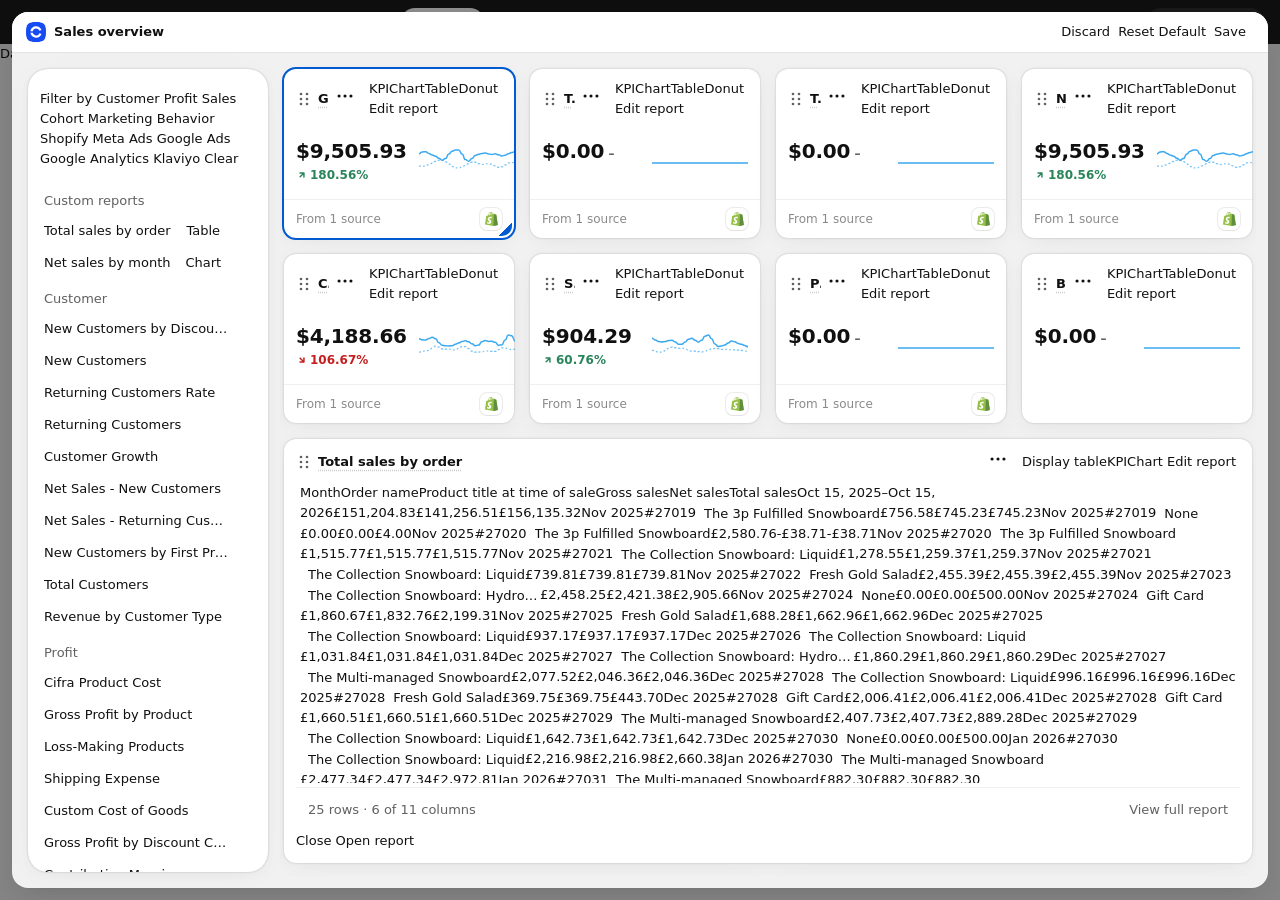
==== commit e2226cb4: "ENG-2308: estado sin permisos, columnas ocultas, reporte no-tabla y recomendación - Widget: estado "" ====
--- a/customize.html
+++ b/customize.html
@@ -92,7 +92,7 @@
 (function () {
   // ---------------------------------------------------------------- datos
   const LIBRARY = {
-    'Custom reports': ['Total sales by order'],
+    'Custom reports': ['Total sales by order', 'Net sales by month'],
     Customer: ['New Customers by Discount Code', 'New Customers', 'Returning Customers Rate', 'Returning Customers', 'Customer Growth', 'Net Sales - New Customers', 'Net Sales - Returning Customers', 'New Customers by First Product', 'Total Customers', 'Revenue by Customer Type'],
     Profit: ['Cifra Product Cost', 'Gross Profit by Product', 'Loss-Making Products', 'Shipping Expense', 'Custom Cost of Goods', 'Gross Profit by Discount Code', 'Contribution Margin'],
     Sales: ['Net Revenue', 'Gross Sales - Returning Customers', 'Discount Code Performance', 'AOV - Returning Customers', 'Average Units Per Order', 'Total Sales over Time', 'AOV - New Customers', 'Top Products', 'Total Returned Items', 'Total Ordered Items', 'Total Refunds', 'Net Sales by Discount Code', 'Returns & Refunds', 'Net Sales by Product Type'],
@@ -106,12 +106,17 @@
     'Blended ROAS': 'Revenue divided by total ad spend across all connected ad platforms',
     'Top Products': 'Products ranked by net sales within the date range',
     'Total sales by order': 'Custom report · Display table. 8 metrics grouped by month, sale ID, order and product',
+    'Net sales by month': 'Custom report · Line chart. Net sales grouped by month (not a Display table, so it is added as a chart)',
   };
-  // Custom reports guardados con visualización "Display table"
+  // Custom reports guardados con visualización "Display table". El resto respeta su visualización guardada
+  // y no ofrece "Display table" en el menú: solo un reporte configurado como tabla se embebe como tabla.
   const TABLE_REPORTS = new Set(['Total sales by order']);
+  const CHART_REPORTS = { 'Net sales by month': { v: '£133,667.59', d: '↗ 38.72%', dir: 'up' } };
   const newWidget = (t) => TABLE_REPORTS.has(t)
     ? { id: ++uid, t, type: 'displayTable', tableReport: true, span: 8 }
-    : { id: ++uid, t, v: '—', d: '', dir: 'flat', type: 'kpi', span: 3, seed: 30 + uid };
+    : CHART_REPORTS[t]
+      ? { id: ++uid, t, ...CHART_REPORTS[t], type: 'chart', span: 6, seed: 40 + uid }
+      : { id: ++uid, t, v: '—', d: '', dir: 'flat', type: 'kpi', span: 3, seed: 30 + uid };
 
   const DEFAULT = [
     { t: 'Gross Sales', v: '$9,505.93', d: '↗ 180.56%', dir: 'up', type: 'kpi', span: 3, seed: 1 },
@@ -202,7 +207,7 @@
     list.innerHTML = Object.entries(LIBRARY).map(([group, items]) => {
       const f = items.filter((n) => n.toLowerCase().includes(q));
       if (!f.length) return '';
-      return `<div class="c-library__group">${group}</div>` + f.map((n) => `<div class="c-library__item" draggable="true" data-report="${n}" title="${n}"><span>${n}</span>${TABLE_REPORTS.has(n) ? '<s-badge icon="table">Table</s-badge>' : ''}<span class="c-grip">${grip}</span></div>`).join('');
+      return `<div class="c-library__group">${group}</div>` + f.map((n) => `<div class="c-library__item" draggable="true" data-report="${n}" title="${n}"><span>${n}</span>${TABLE_REPORTS.has(n) ? '<s-badge icon="table">Table</s-badge>' : CHART_REPORTS[n] ? '<s-badge icon="chart-line">Chart</s-badge>' : ''}<span class="c-grip">${grip}</span></div>`).join('');
     }).join('') || '<s-text color="subdued">No reports match.</s-text>';
   }
 
--- a/shared/table-widget.css
+++ b/shared/table-widget.css
@@ -22,6 +22,8 @@
 .c-tw[data-compact] .c-tw__product { max-width: 128px; }
 .c-tw__ellipsis { overflow: hidden; text-overflow: ellipsis; white-space: nowrap; min-width: 0; }
 .c-tw .c-chart-empty { min-height: 240px; }
+.c-tw__locked { display: flex; align-items: center; justify-content: center; min-height: 240px; padding: 16px; text-align: center; }
+.c-tw__locked s-paragraph { max-width: 360px; }
 
 /* Grid de dashboard (12 columnas) */
 .c-dash-grid { display: grid; grid-template-columns: repeat(12, minmax(0, 1fr)); gap: 16px; align-items: start; }
